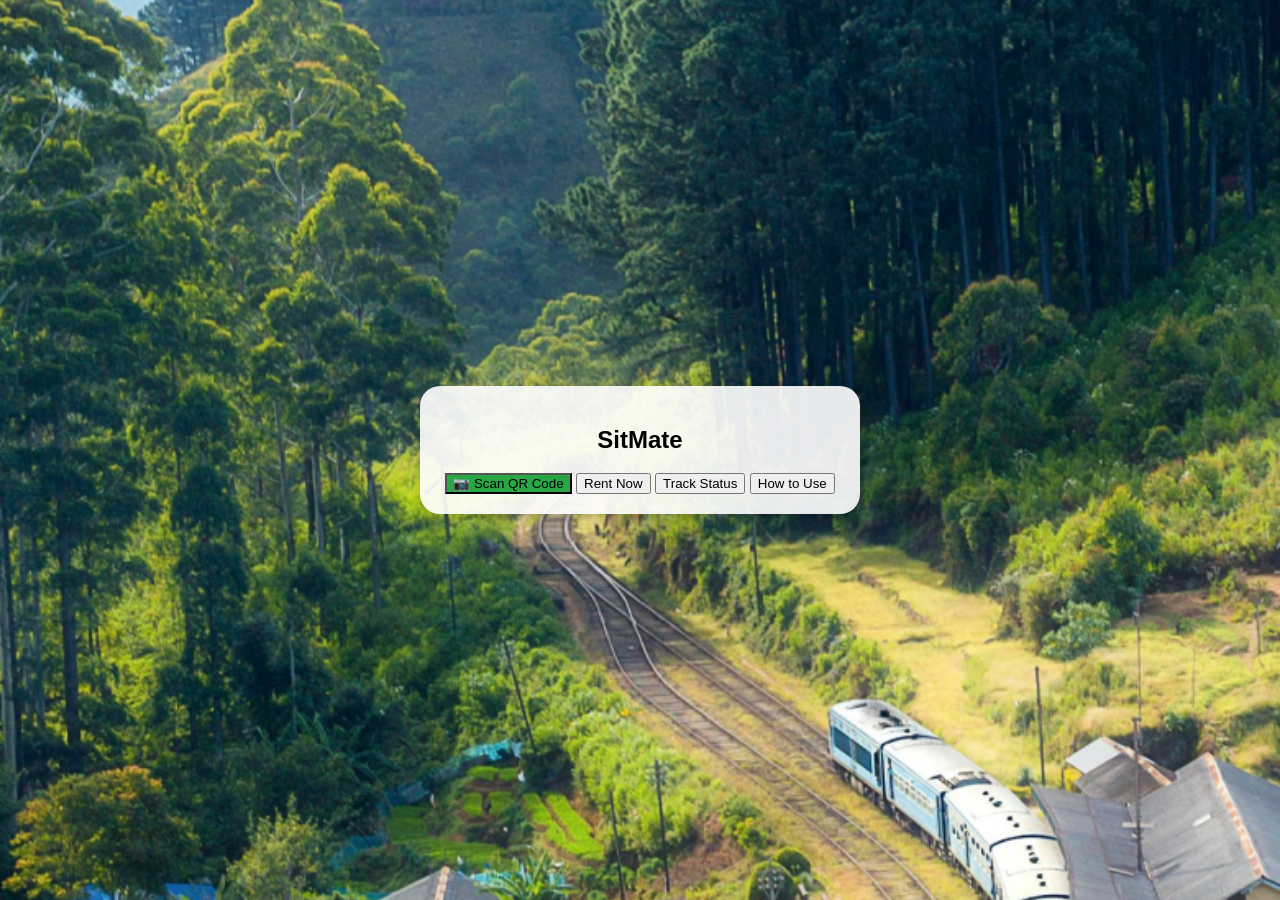
==== index.html @ 5f01cecb "First commit: SitMate web mockup" ====
<!DOCTYPE html>
<html lang="th">
<head>
    <meta charset="UTF-8">
    <meta name="viewport" content="width=device-width, initial-scale=1.0">
    <title>SitMate Home</title>
    <link rel="stylesheet" href="style.css">
</head>
<body>
    <div class="card">
        <h2>SitMate</h2>
        <button onclick="location.href='scanner.html'" style="background-color: #28a745;">📷 Scan QR Code</button>
        <button onclick="location.href='rent.html'">Rent Now</button>
        <button onclick="location.href='track.html'">Track Status</button>
        <button onclick="location.href='how-to.html'">How to Use</button>
    </div>
</body>
</html>
---- style.css ----
body {
    /* ตั้งค่าให้รูปภาพเป็นพื้นหลัง */
    background-image: url('background01.png');
    
    /* ปรับให้รูปภาพคลุมเต็มหน้าจอ */
    background-size: cover;
    background-position: center;
    background-repeat: no-repeat;
    
    /* เพิ่มความมืดเล็กน้อยเพื่อให้ตัวหนังสืออ่านง่ายขึ้น (ถ้าจำเป็น) */
    background-attachment: fixed;
    
    /* ตั้งค่าฟอนต์และจัดวาง */
    font-family: 'Arial', sans-serif;
    display: flex;
    justify-content: center;
    align-items: center;
    min-height: 100vh;
    margin: 0;
}

/* เพิ่มส่วนนี้เพื่อให้ Card มีความโปร่งใส จะได้เห็นรูปพื้นหลังด้านหลัง */
.card {
    background: rgba(255, 255, 255, 0.9); /* สีขาวแบบโปร่งใส 90% */
    width: 90%;
    max-width: 400px;
    padding: 20px;
    border-radius: 20px;
    box-shadow: 0 4px 10px rgba(0,0,0,0.2);
    text-align: center;
}
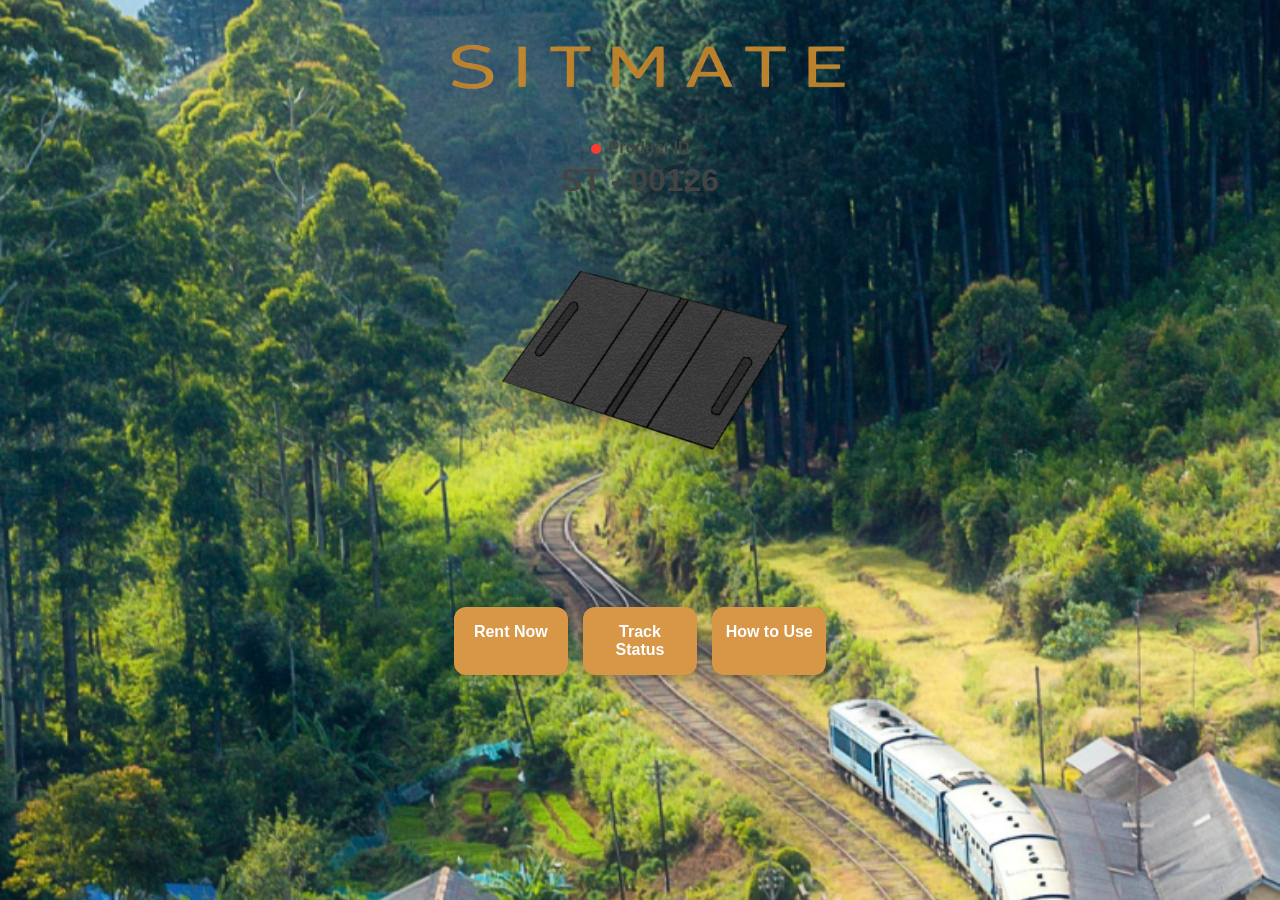
==== commit cad4dcba: "Update index page with logo, product ID and 3 buttons style from example" ====
--- a/index.html
+++ b/index.html
@@ -2,17 +2,30 @@
 <html lang="th">
 <head>
     <meta charset="UTF-8">
-    <meta name="viewport" content="width=device-width, initial-scale=1.0">
+    <meta name="viewport" content="width=device-width, initial-scale=1.0, viewport-fit=cover">
     <title>SitMate Home</title>
     <link rel="stylesheet" href="style.css">
 </head>
 <body>
-    <div class="card">
-        <h2>SitMate</h2>
-        <button onclick="location.href='scanner.html'" style="background-color: #28a745;">📷 Scan QR Code</button>
-        <button onclick="location.href='rent.html'">Rent Now</button>
-        <button onclick="location.href='track.html'">Track Status</button>
-        <button onclick="location.href='how-to.html'">How to Use</button>
+    <div class="iphone-container">
+        <div class="logo-section">
+            <img src="logo.png" alt="SITMATE LOGO">
+        </div>
+
+        <div class="product-id-section">
+            <p><span class="red-dot"></span>Product ID</p>
+            <h1>ST - 00126</h1>
+        </div>
+
+        <div class="product-pic-section">
+            <img src="index_pic_01.png" alt="ที่รองนั่ง SITMATE">
+        </div>
+
+        <div class="button-section">
+            <a href="rent.html" class="btn-orange">Rent Now</a>
+            <a href="track.html" class="btn-orange">Track Status</a>
+            <a href="how-to.html" class="btn-orange">How to Use</a>
+        </div>
     </div>
 </body>
 </html>
--- a/style.css
+++ b/style.css
@@ -1,31 +1,122 @@
+/* style.css */
+/* 1. รีเซ็ตและตั้งค่าพื้นฐาน */
+body, html {
+    margin: 0;
+    padding: 0;
+    width: 100%;
+    height: 100%;
+    font-family: -apple-system, BlinkMacSystemFont, "Segoe UI", Roboto, Helvetica, Arial, sans-serif;
+    overflow: hidden; /* ป้องกันหน้าจอเลื่อนไปมา */
+}
+
+/* 2. ตั้งค่าภาพพื้นหลังหลัก (วิวรถไฟ) */
 body {
-    /* ตั้งค่าให้รูปภาพเป็นพื้นหลัง */
+    /* ** ให้ใช้ภาพพื้นหลังตามภาพตัวอย่างของคุณ (background01.png) ** */
     background-image: url('background01.png');
-    
-    /* ปรับให้รูปภาพคลุมเต็มหน้าจอ */
     background-size: cover;
     background-position: center;
     background-repeat: no-repeat;
-    
-    /* เพิ่มความมืดเล็กน้อยเพื่อให้ตัวหนังสืออ่านง่ายขึ้น (ถ้าจำเป็น) */
-    background-attachment: fixed;
-    
-    /* ตั้งค่าฟอนต์และจัดวาง */
-    font-family: 'Arial', sans-serif;
     display: flex;
     justify-content: center;
-    align-items: center;
-    min-height: 100vh;
-    margin: 0;
+    align-items: center; /* จัดให้อยู่กลางจอ */
 }
 
-/* เพิ่มส่วนนี้เพื่อให้ Card มีความโปร่งใส จะได้เห็นรูปพื้นหลังด้านหลัง */
-.card {
-    background: rgba(255, 255, 255, 0.9); /* สีขาวแบบโปร่งใส 90% */
+/* 3. คอนเทนเนอร์หลักสำหรับ iPhone 11 */
+.iphone-container {
+    width: 100%;
+    max-width: 414px; /* ความกว้างสูงสุดของ iPhone 11 */
+    height: 100vh;
+    display: flex;
+    flex-direction: column;
+    justify-content: flex-start; /* จัดวางคอนเทนต์จากบนลงล่าง */
+    align-items: center;
+    position: relative;
+    box-sizing: border-box;
+    /* เพิ่ม Safe Area สำหรับ iPhone 11 (ด้านบน) */
+    padding-top: env(safe-area-inset-top);
+}
+
+/* 4. ส่วนโลโก้ (ด้านบน) */
+.logo-section {
+    width: 100%;
+    text-align: center;
+    padding: 30px 0;
+}
+.logo-section img {
+    height: 60px; /* ** คุณสามารถปรับความสูงของ logo.png ได้ตามต้องการ ** */
+    width: auto;
+}
+
+/* 5. ส่วน Product ID (ใต้โลโก้) */
+.product-id-section {
+    width: 100%;
+    text-align: center;
+    padding: 10px 0;
+    color: #444; /* สีเทาเข้ม */
+}
+.product-id-section p {
+    margin: 5px 0;
+    font-size: 16px;
+    font-weight: bold;
+}
+.product-id-section h1 {
+    margin: 0;
+    font-size: 32px;
+    font-weight: bold;
+    color: #444; /* สีเทาเข้ม */
+}
+/* จุดแดงหน้าคำว่า Product ID */
+.red-dot {
+    display: inline-block;
+    width: 10px;
+    height: 10px;
+    background-color: #ff3b30; /* สีแดง Apple */
+    border-radius: 50%;
+    margin-right: 8px;
+    vertical-align: middle;
+}
+
+/* 6. ส่วนรูปสินค้า (กลางจอ) */
+.product-pic-section {
     width: 90%;
-    max-width: 400px;
-    padding: 20px;
-    border-radius: 20px;
-    box-shadow: 0 4px 10px rgba(0,0,0,0.2);
     text-align: center;
+    padding: 40px 0;
+}
+.product-pic-section img {
+    width: 100%; /* ให้ภาพสินค้ากว้างเต็มคอนเทนเนอร์ย่อย */
+    max-width: 320px; /* ** คุณสามารถปรับขนาดสูงสุดของ index_pic_01.png ได้ตามต้องการ ** */
+    height: auto;
+    /* เพิ่มเงาเล็กน้อยเพื่อให้สินค้าดูมีมิติ */
+    filter: drop-shadow(0px 8px 15px rgba(0,0,0,0.3));
+}
+
+/* 7. ส่วน 3 ปุ่ม (ด้านล่าง) */
+.button-section {
+    position: absolute;
+    bottom: calc(25% + env(safe-area-inset-bottom)); /* ** อยู่เหนือภูมิประเทศ 25% ของจอ และหลบ Safe Area ด้านล่าง ** */
+    width: 90%;
+    display: flex;
+    justify-content: space-between; /* จัดให้ปุ่มห่างกันอย่างสวยงาม */
+    gap: 15px; /* ระยะห่างระหว่างปุ่ม */
+}
+
+/* 8. ตกแต่งปุ่มให้เหมือนภาพตัวอย่าง */
+.btn-orange {
+    flex: 1; /* ให้ปุ่มขยายกว้างเท่าๆ กัน */
+    padding: 16px 10px;
+    font-size: 16px;
+    font-weight: bold;
+    border: none;
+    border-radius: 12px;
+    background-color: #d89647; /* สีส้มทองตามภาพตัวอย่าง */
+    color: white;
+    cursor: pointer;
+    box-shadow: 0 4px 6px rgba(0,0,0,0.2);
+    transition: transform 0.1s;
+    text-align: center;
+    text-decoration: none; /* สำหรับลิงก์ text */
+}
+
+.btn-orange:active {
+    transform: scale(0.98);
 }
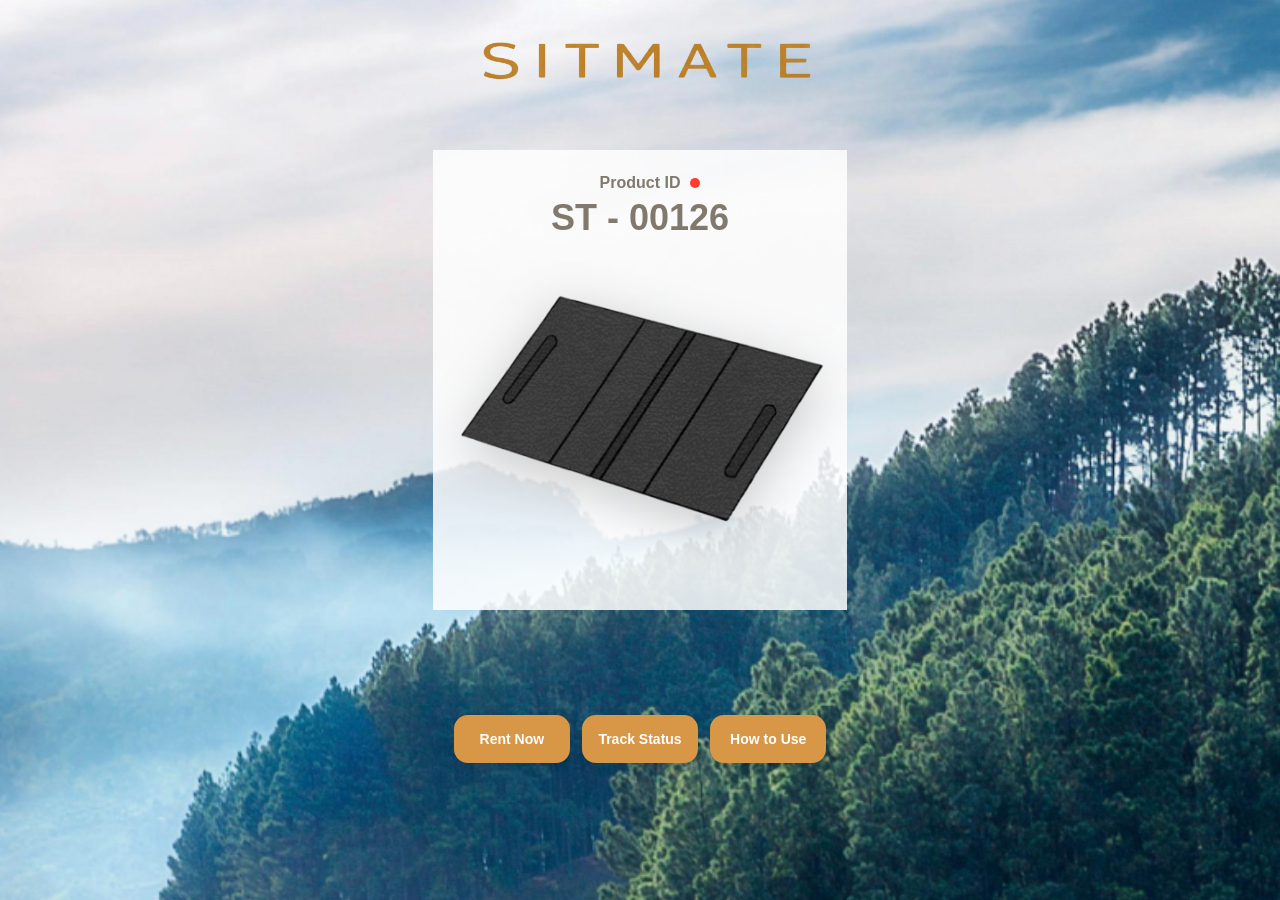
==== commit 9923a88c: "Shift product image 3px to the left" ====
--- a/index.html
+++ b/index.html
@@ -8,8 +8,10 @@
 </head>
 <body>
     <div class="iphone-container">
+        <div class="glass-panel"></div>
+
         <div class="logo-section">
-            <img src="logo.png" alt="SITMATE LOGO">
+            <img src="logo.png" alt="SITMATE">
         </div>
 
         <div class="product-id-section">
@@ -18,7 +20,7 @@
         </div>
 
         <div class="product-pic-section">
-            <img src="index_pic_01.png" alt="ที่รองนั่ง SITMATE">
+            <img src="index_pic_01.png" alt="SitMate Product">
         </div>
 
         <div class="button-section">
--- a/style.css
+++ b/style.css
@@ -1,122 +1,172 @@
-/* style.css */
-/* 1. รีเซ็ตและตั้งค่าพื้นฐาน */
+/* =========================================================
+   1. โครงสร้างและรีเซ็ตพื้นฐาน (Reset & Basic)
+   ========================================================= */
 body, html {
     margin: 0;
     padding: 0;
     width: 100%;
     height: 100%;
     font-family: -apple-system, BlinkMacSystemFont, "Segoe UI", Roboto, Helvetica, Arial, sans-serif;
-    overflow: hidden; /* ป้องกันหน้าจอเลื่อนไปมา */
+    overflow: hidden;
 }
 
-/* 2. ตั้งค่าภาพพื้นหลังหลัก (วิวรถไฟ) */
 body {
-    /* ** ให้ใช้ภาพพื้นหลังตามภาพตัวอย่างของคุณ (background01.png) ** */
     background-image: url('background01.png');
     background-size: cover;
-    background-position: center;
+    background-position: center 0px; 
     background-repeat: no-repeat;
     display: flex;
     justify-content: center;
-    align-items: center; /* จัดให้อยู่กลางจอ */
+    align-items: center;
 }
 
-/* 3. คอนเทนเนอร์หลักสำหรับ iPhone 11 */
+/* =========================================================
+   2. คอนเทนเนอร์หลักสำหรับ iPhone 11
+   ========================================================= */
 .iphone-container {
     width: 100%;
-    max-width: 414px; /* ความกว้างสูงสุดของ iPhone 11 */
+    max-width: 414px;
     height: 100vh;
     display: flex;
     flex-direction: column;
-    justify-content: flex-start; /* จัดวางคอนเทนต์จากบนลงล่าง */
+    justify-content: flex-start;
     align-items: center;
     position: relative;
     box-sizing: border-box;
-    /* เพิ่ม Safe Area สำหรับ iPhone 11 (ด้านบน) */
     padding-top: env(safe-area-inset-top);
 }
 
-/* 4. ส่วนโลโก้ (ด้านบน) */
+/* =========================================================
+   3. แผ่นพื้นหลังสีขาวทึบแสง (Solid Panel) - เลื่อนลง 50px
+   ========================================================= */
+.glass-panel {
+    position: absolute;
+    top: 150px; /* เดิม 100px + เลื่อนลง 50px */
+    left: 0;
+    width: 100%;
+    height: 460px; 
+    background: rgba(255, 255, 255, 0.85); 
+    backdrop-filter: none;
+    -webkit-backdrop-filter: none;
+    border-bottom-left-radius: 0;
+    border-bottom-right-radius: 0;
+    z-index: 0;
+    pointer-events: none;
+}
+
+/* =========================================================
+   4. จัดการเลเยอร์เนื้อหา (Content Layers)
+   ========================================================= */
+.logo-section, .product-id-section, .product-pic-section, .button-section {
+    position: relative;
+    z-index: 1;
+}
+
+/* =========================================================
+   5. ส่วนโลโก้ (Logo - คงที่)
+   ========================================================= */
 .logo-section {
     width: 100%;
     text-align: center;
-    padding: 30px 0;
+    padding: 30px 0 10px 0;
 }
 .logo-section img {
-    height: 60px; /* ** คุณสามารถปรับความสูงของ logo.png ได้ตามต้องการ ** */
+    height: 50px;
     width: auto;
 }
 
-/* 5. ส่วน Product ID (ใต้โลโก้) */
+/* =========================================================
+   6. ส่วนแสดงรหัสสินค้า (Product ID - เลื่อนลง 50px)
+   ========================================================= */
 .product-id-section {
     width: 100%;
     text-align: center;
-    padding: 10px 0;
-    color: #444; /* สีเทาเข้ม */
+    padding: 75px 0 5px 0; /* เดิม 25px + เลื่อนลง 50px */
+    color: #81796D; 
 }
 .product-id-section p {
     margin: 5px 0;
     font-size: 16px;
     font-weight: bold;
+    color: #81796D;
+    position: relative;
+    display: inline-block;
 }
 .product-id-section h1 {
     margin: 0;
-    font-size: 32px;
+    font-size: 36px;
     font-weight: bold;
-    color: #444; /* สีเทาเข้ม */
+    color: #81796D;
 }
-/* จุดแดงหน้าคำว่า Product ID */
+
+/* ย้ายจุดแดงไปข้างหลัง Product ID */
 .red-dot {
-    display: inline-block;
+    position: absolute;
+    right: -20px; /* ปรับตำแหน่งจุดแดงให้ไปอยู่หลังข้อความ */
+    top: 50%;
+    transform: translateY(-50%);
     width: 10px;
     height: 10px;
-    background-color: #ff3b30; /* สีแดง Apple */
+    background-color: #ff3b30;
     border-radius: 50%;
-    margin-right: 8px;
-    vertical-align: middle;
 }
 
-/* 6. ส่วนรูปสินค้า (กลางจอ) */
+/* =========================================================
+   7. ส่วนรูปสินค้า (Product Image - เลื่อนลง 50px และขยับซ้าย 3px)
+   ========================================================= */
 .product-pic-section {
-    width: 90%;
+    width: 100%;
     text-align: center;
-    padding: 40px 0;
-}
-.product-pic-section img {
-    width: 100%; /* ให้ภาพสินค้ากว้างเต็มคอนเทนเนอร์ย่อย */
-    max-width: 320px; /* ** คุณสามารถปรับขนาดสูงสุดของ index_pic_01.png ได้ตามต้องการ ** */
-    height: auto;
-    /* เพิ่มเงาเล็กน้อยเพื่อให้สินค้าดูมีมิติ */
-    filter: drop-shadow(0px 8px 15px rgba(0,0,0,0.3));
+    padding: 40px 0 10px 0; /* คงเดิมจากที่ปรับไว้ */
 }
 
-/* 7. ส่วน 3 ปุ่ม (ด้านล่าง) */
+.product-pic-section img {
+    width: 100%;
+    max-width: 310px; 
+    height: auto;
+    filter: drop-shadow(0px 10px 20px rgba(0,0,0,0.2));
+    
+    /* ขยายรูป */
+    transform: scale(1.3); 
+    margin-top: 15px; 
+    margin-bottom: 15px;
+
+    /* เพิ่มส่วนนี้เพื่อขยับรูปไปทางซ้าย 3px */
+    position: relative;
+    left: -5px;
+}
+
+/* =========================================================
+   8. ส่วนปุ่มกด 3 ปุ่ม (Buttons - เลื่อนลง 50px)
+   ========================================================= */
 .button-section {
     position: absolute;
-    bottom: calc(25% + env(safe-area-inset-bottom)); /* ** อยู่เหนือภูมิประเทศ 25% ของจอ และหลบ Safe Area ด้านล่าง ** */
+    bottom: calc(23% - 70px); /* เลื่อนจากเดิมลงไปอีก 50px */
     width: 90%;
     display: flex;
-    justify-content: space-between; /* จัดให้ปุ่มห่างกันอย่างสวยงาม */
-    gap: 15px; /* ระยะห่างระหว่างปุ่ม */
+    justify-content: space-between;
+    gap: 12px;
 }
 
-/* 8. ตกแต่งปุ่มให้เหมือนภาพตัวอย่าง */
 .btn-orange {
-    flex: 1; /* ให้ปุ่มขยายกว้างเท่าๆ กัน */
-    padding: 16px 10px;
-    font-size: 16px;
+    flex: 1;
+    padding: 16px 5px;
+    font-size: 14px;
     font-weight: bold;
     border: none;
-    border-radius: 12px;
-    background-color: #d89647; /* สีส้มทองตามภาพตัวอย่าง */
+    border-radius: 14px;
+    background-color: #d89647;
     color: white;
     cursor: pointer;
-    box-shadow: 0 4px 6px rgba(0,0,0,0.2);
-    transition: transform 0.1s;
+    box-shadow: 0 4px 10px rgba(0,0,0,0.15);
     text-align: center;
-    text-decoration: none; /* สำหรับลิงก์ text */
+    text-decoration: none;
+    display: flex;
+    align-items: center;
+    justify-content: center;
+    transition: transform 0.1s ease;
 }
 
 .btn-orange:active {
-    transform: scale(0.98);
+    transform: scale(0.95);
 }
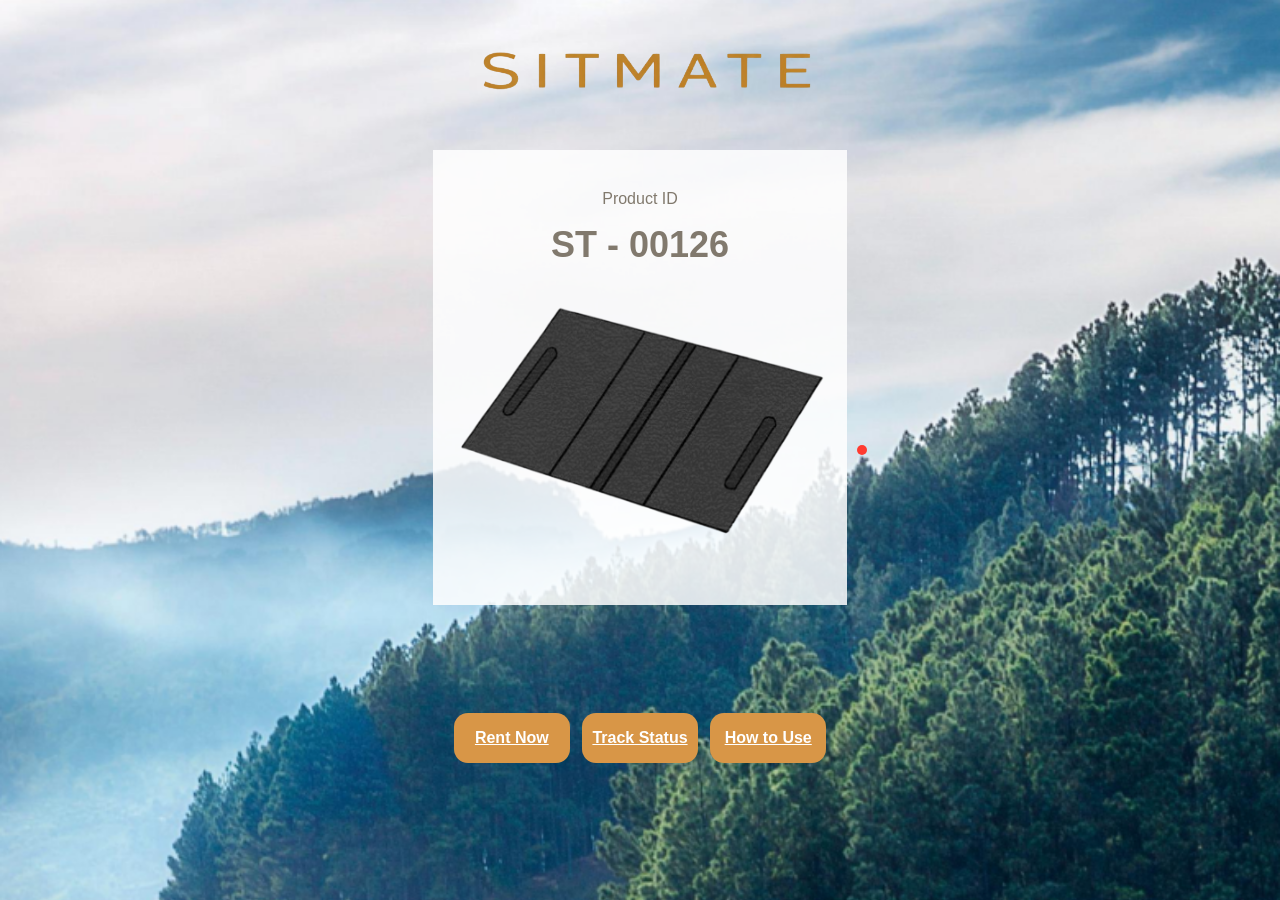
==== commit 47252715: "how to" ====
--- a/index.html
+++ b/index.html
@@ -8,7 +8,7 @@
 </head>
 <body>
     <div class="iphone-container">
-        <div class="glass-panel"></div>
+        <div class="glass-panel-index"></div>
 
         <div class="logo-section">
             <img src="logo.png" alt="SITMATE">
--- a/style.css
+++ b/style.css
@@ -1,172 +1,78 @@
 /* =========================================================
-   1. โครงสร้างและรีเซ็ตพื้นฐาน (Reset & Basic)
+   1. โครงสร้างพื้นฐาน (Reset & Container)
    ========================================================= */
-body, html {
-    margin: 0;
-    padding: 0;
-    width: 100%;
-    height: 100%;
-    font-family: -apple-system, BlinkMacSystemFont, "Segoe UI", Roboto, Helvetica, Arial, sans-serif;
-    overflow: hidden;
-}
+body, html { margin: 0; padding: 0; width: 100%; height: 100%; font-family: -apple-system, BlinkMacSystemFont, "Segoe UI", Roboto, sans-serif; overflow: hidden; }
+body { background: url('background01.png') center 0/cover no-repeat; display: flex; justify-content: center; align-items: center; }
+.iphone-container { width: 100%; max-width: 414px; height: 100vh; display: flex; flex-direction: column; align-items: center; position: relative; box-sizing: border-box; }
 
-body {
-    background-image: url('background01.png');
-    background-size: cover;
-    background-position: center 0px; 
-    background-repeat: no-repeat;
-    display: flex;
-    justify-content: center;
-    align-items: center;
-}
+/* เฉพาะหน้า How To ให้เลื่อน Scroll ได้ */
+.how-to-page { overflow-y: auto; background-color: #f9f9f9; color: #C28329; display: block; }
+.how-to-page .iphone-container { width: 100%; height: auto; max-width: none; align-items: stretch; }
 
 /* =========================================================
-   2. คอนเทนเนอร์หลักสำหรับ iPhone 11
+   2. เลเยอร์พื้นหลัง (Glass Panels)
    ========================================================= */
-.iphone-container {
-    width: 100%;
-    max-width: 414px;
-    height: 100vh;
-    display: flex;
-    flex-direction: column;
-    justify-content: flex-start;
-    align-items: center;
-    position: relative;
-    box-sizing: border-box;
-    padding-top: env(safe-area-inset-top);
-}
+.glass-panel-index, .glass-panel-track { position: absolute; top: 150px; left: 0; width: 100%; height: 455px; background: rgba(255, 255, 255, 0.85); z-index: 0; }
+.glass-panel-track { height: calc(100vh - 150px); pointer-events: none; }
 
 /* =========================================================
-   3. แผ่นพื้นหลังสีขาวทึบแสง (Solid Panel) - เลื่อนลง 50px
+   3. ส่วนโลโก้และข้อมูลสินค้า
    ========================================================= */
-.glass-panel {
-    position: absolute;
-    top: 150px; /* เดิม 100px + เลื่อนลง 50px */
-    left: 0;
-    width: 100%;
-    height: 460px; 
-    background: rgba(255, 255, 255, 0.85); 
-    backdrop-filter: none;
-    -webkit-backdrop-filter: none;
-    border-bottom-left-radius: 0;
-    border-bottom-right-radius: 0;
-    z-index: 0;
-    pointer-events: none;
-}
+.logo-section { width: 100%; text-align: center; padding: 40px 0 10px; z-index: 1; }
+.logo-section img { height: 50px; }
+.product-id-section { width: 100%; text-align: center; padding: 70px 0 5px; color: #81796D; z-index: 1; }
+.product-id-section h1 { margin: 0; font-size: 36px; font-weight: bold; }
+.red-dot { position: absolute; right: -20px; top: 50%; width: 10px; height: 10px; background: #ff3b30; border-radius: 50%; transform: translateY(-50%); }
+
+.product-pic-section { width: 100%; text-align: center; padding: 40px 0 10px; z-index: 1; }
+.product-pic-section img { width: 100%; max-width: 310px; transform: scale(1.3); position: relative; left: -5px; margin-bottom: 15px; }
 
 /* =========================================================
-   4. จัดการเลเยอร์เนื้อหา (Content Layers)
+   4. Timeline Layout
    ========================================================= */
-.logo-section, .product-id-section, .product-pic-section, .button-section {
-    position: relative;
-    z-index: 1;
-}
+.timeline { position: relative; width: 100%; margin-top: 10px; }
+.timeline::before { content: ''; position: absolute; left: calc(50% - 20px); top: 0; bottom: 0; width: 3px; background: #d89647; z-index: 0; }
+
+.step { display: flex; align-items: center; width: 100%; margin-bottom: 20px; position: relative; }
+.step::after { content: ''; position: absolute; left: calc(50% - 18px); width: 12px; height: 12px; background: white; border: 3px solid #d89647; border-radius: 50%; transform: translateX(-50%); z-index: 1; }
+.step.completed::after { background: #d89647 !important; border-color: #d89647 !important; }
+
+.time, .label { width: 50%; font-size: 16px; white-space: nowrap; }
+.time { text-align: right; padding-right: 40px; }
+.label { text-align: left; padding-left: 3px; color: #81796D; }
+.step:nth-child(n+4) .label { color: #938f8f !important; }
 
 /* =========================================================
-   5. ส่วนโลโก้ (Logo - คงที่)
+   5. ปุ่มกดและสไตล์เสริม
    ========================================================= */
-.logo-section {
-    width: 100%;
-    text-align: center;
-    padding: 30px 0 10px 0;
-}
-.logo-section img {
-    height: 50px;
-    width: auto;
-}
+.button-section { position: absolute; bottom: calc(23% - 70px); width: 90%; display: flex; gap: 12px; z-index: 1; }
+.btn-orange, .btn-orange-compact { font-weight: bold; border: none; border-radius: 14px; background: #d89647; color: white; cursor: pointer; display: flex; justify-content: center; align-items: center; }
+.btn-orange { flex: 1; padding: 16px 5px; }
+.button-wrapper { width: 100%; display: flex; justify-content: center; margin-top: 30px; margin-bottom: 40px; z-index: 1; position: relative; }
+.btn-orange-compact { padding: 12px 24px; border-radius: 20px; box-shadow: 0 4px 6px rgba(0,0,0,0.1); }
+
+.green-dot { display: inline-block; width: 10px; height: 10px; background: #28a745; border-radius: 50%; margin-left: 8px; }
+.orange-text { color: #d89647 !important; }
+.active-text { font-weight: bold !important; }
+.date-orange { font-weight: bold; color: #d89647; margin-bottom: 20px; text-align: center; padding-top: 5px; font-size: 16px; }
 
 /* =========================================================
-   6. ส่วนแสดงรหัสสินค้า (Product ID - เลื่อนลง 50px)
+   6. How to Use Page Specific
    ========================================================= */
-.product-id-section {
-    width: 100%;
-    text-align: center;
-    padding: 75px 0 5px 0; /* เดิม 25px + เลื่อนลง 50px */
-    color: #81796D; 
-}
-.product-id-section p {
-    margin: 5px 0;
-    font-size: 16px;
-    font-weight: bold;
-    color: #81796D;
-    position: relative;
-    display: inline-block;
-}
-.product-id-section h1 {
-    margin: 0;
-    font-size: 36px;
-    font-weight: bold;
-    color: #81796D;
-}
+.top-section { background: white; padding: 20px; border-bottom: 2px solid #C28329; }
+.navbar { display: flex; justify-content: space-between; align-items: center; }
+.logo-small { height: 30px; }
+.nav-links a { color: #C28329; margin-left: 10px; text-decoration: none; font-size: 0.9rem; }
+.main-header { text-align: center; margin-top: 20px; }
+.logo-large { height: 50px; }
+.main-header h1 { color: #C28329; margin-top: 10px; }
 
-/* ย้ายจุดแดงไปข้างหลัง Product ID */
-.red-dot {
-    position: absolute;
-    right: -20px; /* ปรับตำแหน่งจุดแดงให้ไปอยู่หลังข้อความ */
-    top: 50%;
-    transform: translateY(-50%);
-    width: 10px;
-    height: 10px;
-    background-color: #ff3b30;
-    border-radius: 50%;
-}
+.steps-container { padding: 20px; display: flex; flex-direction: column; gap: 40px; }
+.step-card { display: flex; align-items: center; gap: 20px; width: 100%; }
+.step-card.left { justify-content: flex-start; }
+.step-card.right { justify-content: flex-end; }
 
-/* =========================================================
-   7. ส่วนรูปสินค้า (Product Image - เลื่อนลง 50px และขยับซ้าย 3px)
-   ========================================================= */
-.product-pic-section {
-    width: 100%;
-    text-align: center;
-    padding: 40px 0 10px 0; /* คงเดิมจากที่ปรับไว้ */
-}
-
-.product-pic-section img {
-    width: 100%;
-    max-width: 310px; 
-    height: auto;
-    filter: drop-shadow(0px 10px 20px rgba(0,0,0,0.2));
-    
-    /* ขยายรูป */
-    transform: scale(1.3); 
-    margin-top: 15px; 
-    margin-bottom: 15px;
-
-    /* เพิ่มส่วนนี้เพื่อขยับรูปไปทางซ้าย 3px */
-    position: relative;
-    left: -5px;
-}
-
-/* =========================================================
-   8. ส่วนปุ่มกด 3 ปุ่ม (Buttons - เลื่อนลง 50px)
-   ========================================================= */
-.button-section {
-    position: absolute;
-    bottom: calc(23% - 70px); /* เลื่อนจากเดิมลงไปอีก 50px */
-    width: 90%;
-    display: flex;
-    justify-content: space-between;
-    gap: 12px;
-}
-
-.btn-orange {
-    flex: 1;
-    padding: 16px 5px;
-    font-size: 14px;
-    font-weight: bold;
-    border: none;
-    border-radius: 14px;
-    background-color: #d89647;
-    color: white;
-    cursor: pointer;
-    box-shadow: 0 4px 10px rgba(0,0,0,0.15);
-    text-align: center;
-    text-decoration: none;
-    display: flex;
-    align-items: center;
-    justify-content: center;
-    transition: transform 0.1s ease;
-}
-
-.btn-orange:active {
-    transform: scale(0.95);
-}+.step-content { display: flex; flex-direction: column; align-items: center; width: 55%; background: white; padding: 10px; border-radius: 10px; box-shadow: 0 4px 6px rgba(0,0,0,0.1); }
+.step-card img { width: 100%; border-radius: 10px; }
+.step-label { font-weight: bold; margin-top: 10px; text-align: center; color: #C28329; }
+.step-number { font-size: 4rem; font-weight: bold; color: white; text-shadow: 2px 2px 4px rgba(0,0,0,0.3); }
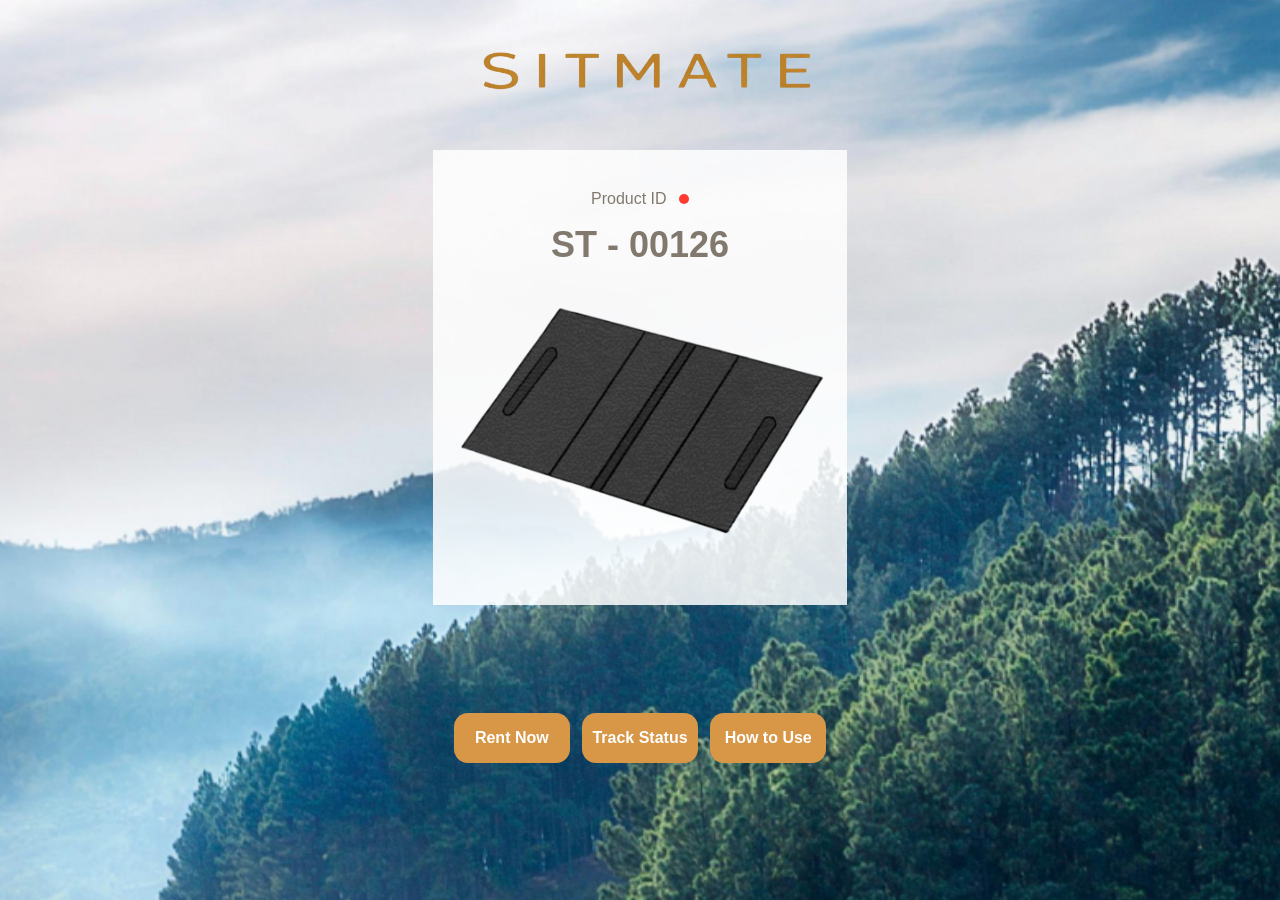
==== commit 4c4c90bf: "rezie how to" ====
--- a/index.html
+++ b/index.html
@@ -15,7 +15,7 @@
         </div>
 
         <div class="product-id-section">
-            <p><span class="red-dot"></span>Product ID</p>
+            <p>Product ID <span class="red-dot"></span></p>
             <h1>ST - 00126</h1>
         </div>
 
--- a/style.css
+++ b/style.css
@@ -4,10 +4,6 @@
 body, html { margin: 0; padding: 0; width: 100%; height: 100%; font-family: -apple-system, BlinkMacSystemFont, "Segoe UI", Roboto, sans-serif; overflow: hidden; }
 body { background: url('background01.png') center 0/cover no-repeat; display: flex; justify-content: center; align-items: center; }
 .iphone-container { width: 100%; max-width: 414px; height: 100vh; display: flex; flex-direction: column; align-items: center; position: relative; box-sizing: border-box; }
-
-/* เฉพาะหน้า How To ให้เลื่อน Scroll ได้ */
-.how-to-page { overflow-y: auto; background-color: #f9f9f9; color: #C28329; display: block; }
-.how-to-page .iphone-container { width: 100%; height: auto; max-width: none; align-items: stretch; }
 
 /* =========================================================
    2. เลเยอร์พื้นหลัง (Glass Panels)
@@ -22,7 +18,20 @@
 .logo-section img { height: 50px; }
 .product-id-section { width: 100%; text-align: center; padding: 70px 0 5px; color: #81796D; z-index: 1; }
 .product-id-section h1 { margin: 0; font-size: 36px; font-weight: bold; }
-.red-dot { position: absolute; right: -20px; top: 50%; width: 10px; height: 10px; background: #ff3b30; border-radius: 50%; transform: translateY(-50%); }
+
+/* ---- แก้ไขจุดสีแดงตรงนี้ ---- */
+.red-dot { 
+    display: inline-block; 
+    width: 10px; 
+    height: 10px; 
+    background: #ff3b30; 
+    border-radius: 50%; 
+    margin-left: 8px; /* ระยะห่างจากตัวอักษรด้านซ้าย */
+    vertical-align: middle; /* จัดให้อยู่กึ่งกลางบรรทัด */
+    position: relative;
+    top: -1px; /* ขยับขึ้นนิดนึงให้พอดีกับความสูงของฟอนต์ */
+}
+/* ------------------------ */
 
 .product-pic-section { width: 100%; text-align: center; padding: 40px 0 10px; z-index: 1; }
 .product-pic-section img { width: 100%; max-width: 310px; transform: scale(1.3); position: relative; left: -5px; margin-bottom: 15px; }
@@ -31,25 +40,62 @@
    4. Timeline Layout
    ========================================================= */
 .timeline { position: relative; width: 100%; margin-top: 10px; }
-.timeline::before { content: ''; position: absolute; left: calc(50% - 20px); top: 0; bottom: 0; width: 3px; background: #d89647; z-index: 0; }
-
-.step { display: flex; align-items: center; width: 100%; margin-bottom: 20px; position: relative; }
-.step::after { content: ''; position: absolute; left: calc(50% - 18px); width: 12px; height: 12px; background: white; border: 3px solid #d89647; border-radius: 50%; transform: translateX(-50%); z-index: 1; }
+
+.timeline::before { 
+    content: ''; 
+    position: absolute; 
+    left: 35%; 
+    top: 0; 
+    bottom: 0; 
+    width: 3px; 
+    background: #d89647; 
+    z-index: 0; 
+}
+
+.step { display: flex; align-items: center; width: 100%; margin-bottom: 25px; position: relative; }
+
+.step::after { 
+    content: ''; 
+    position: absolute; 
+    left: 35%; 
+    width: 14px; 
+    height: 14px; 
+    background: white; 
+    border: 3px solid #d89647; 
+    border-radius: 50%; 
+    transform: translateX(-50%); 
+    z-index: 1; 
+}
 .step.completed::after { background: #d89647 !important; border-color: #d89647 !important; }
 
-.time, .label { width: 50%; font-size: 16px; white-space: nowrap; }
-.time { text-align: right; padding-right: 40px; }
-.label { text-align: left; padding-left: 3px; color: #81796D; }
+.time { 
+    width: 35%; 
+    text-align: right; 
+    padding-right: 20px; 
+    font-size: 16px; 
+    white-space: nowrap; 
+    box-sizing: border-box;
+}
+
+.label { 
+    width: 65%; 
+    text-align: left; 
+    padding-left: 20px; 
+    color: #81796D; 
+    font-size: 16px; 
+    white-space: nowrap; 
+    box-sizing: border-box;
+}
 .step:nth-child(n+4) .label { color: #938f8f !important; }
 
 /* =========================================================
    5. ปุ่มกดและสไตล์เสริม
    ========================================================= */
 .button-section { position: absolute; bottom: calc(23% - 70px); width: 90%; display: flex; gap: 12px; z-index: 1; }
-.btn-orange, .btn-orange-compact { font-weight: bold; border: none; border-radius: 14px; background: #d89647; color: white; cursor: pointer; display: flex; justify-content: center; align-items: center; }
-.btn-orange { flex: 1; padding: 16px 5px; }
+.btn-orange, .btn-orange-compact { font-weight: bold; border: none; border-radius: 14px; background: #d89647; color: white; cursor: pointer; display: flex; justify-content: center; align-items: center; text-decoration: none; }
+.btn-orange { flex: 1; padding: 16px 5px; font-size: 16px; text-align: center; }
 .button-wrapper { width: 100%; display: flex; justify-content: center; margin-top: 30px; margin-bottom: 40px; z-index: 1; position: relative; }
-.btn-orange-compact { padding: 12px 24px; border-radius: 20px; box-shadow: 0 4px 6px rgba(0,0,0,0.1); }
+.btn-orange-compact { padding: 12px 24px; border-radius: 20px; box-shadow: 0 4px 6px rgba(0,0,0,0.1); font-size: 18px; }
 
 .green-dot { display: inline-block; width: 10px; height: 10px; background: #28a745; border-radius: 50%; margin-left: 8px; }
 .orange-text { color: #d89647 !important; }
@@ -59,20 +105,313 @@
 /* =========================================================
    6. How to Use Page Specific
    ========================================================= */
+.how-to-page { color: #C28329; }
+.how-to-page .iphone-container { 
+    height: 100vh; 
+    overflow-y: auto; 
+    overflow-x: hidden; 
+    align-items: stretch; 
+    background-color: transparent; 
+}
+.how-to-page .iphone-container::-webkit-scrollbar { display: none; }
+
 .top-section { background: white; padding: 20px; border-bottom: 2px solid #C28329; }
-.navbar { display: flex; justify-content: space-between; align-items: center; }
-.logo-small { height: 30px; }
-.nav-links a { color: #C28329; margin-left: 10px; text-decoration: none; font-size: 0.9rem; }
+
+/* ---- ปรับ Navbar (ดึงขึ้น 5px) ---- */
+.navbar { 
+    display: flex; 
+    justify-content: space-between; 
+    align-items: center; 
+    margin-top: -5px; /* ดึงเมนูขึ้น 5px */
+}
+
+.logo-small { height: 26px; } 
+
+/* ---- ปรับขนาดฟอนต์เมนูให้เล็กลง 20% และเป็นตัวบาง ---- */
+.nav-links a { 
+    color: #C28329; 
+    margin-left: 10px; 
+    text-decoration: none; 
+    font-size: 13px;       /* เล็กลง 20% */
+    font-weight: normal;   /* ใช้ตัวอักษรแบบบาง (ไม่หนา) */
+}
+
 .main-header { text-align: center; margin-top: 20px; }
-.logo-large { height: 50px; }
-.main-header h1 { color: #C28329; margin-top: 10px; }
+.logo-large { height: 40px; }
+
+.main-header h1 { 
+    color: #C28329; 
+    font-size: 28px; 
+    margin-top: 45px; 
+    margin-bottom: -15px; 
+}
 
 .steps-container { padding: 20px; display: flex; flex-direction: column; gap: 40px; }
-.step-card { display: flex; align-items: center; gap: 20px; width: 100%; }
-.step-card.left { justify-content: flex-start; }
-.step-card.right { justify-content: flex-end; }
-
-.step-content { display: flex; flex-direction: column; align-items: center; width: 55%; background: white; padding: 10px; border-radius: 10px; box-shadow: 0 4px 6px rgba(0,0,0,0.1); }
+.step-card { display: flex; align-items: center; gap: 20px; width: 100%; } 
+
+/* ---- ดันกล่องให้ชิดทะลุขอบหน้าจอ ---- */
+.step-card.left { justify-content: flex-start; margin-left: -25px; }
+.step-card.right { justify-content: flex-end; margin-right: -25px; } /* แก้ไข -25x เป็น -25px ให้ครับ */
+
+/* โครงสร้างกล่องพื้นฐาน */
+.step-content { 
+    display: flex; 
+    flex-direction: column; 
+    align-items: center; 
+    
+    /* ให้กล่องขยายตามข้อความ และกำหนดความกว้างขั้นต่ำ/สูงสุดไว้ */
+    width: fit-content; 
+    min-width: 55%; 
+    max-width: 75%; /* ป้องกันไม่ให้กล่องยาวจนไปทับตัวเลขหรือทะลุจออีกฝั่ง */
+
+    background: white; 
+    padding: 15px 10px; 
+    box-shadow: 0 4px 6px rgba(0,0,0,0.1); 
+}
+
+/* ---- ปรับมุมกล่องให้มนแค่ 2 มุม และให้ฝั่งที่ติดขอบจอเป็นมุมฉาก (0px) ---- */
+/* Step ฝั่งซ้าย (มนเฉพาะขวาบน และ ขวาล่าง) */
+.step-card.left .step-content { 
+    border-radius: 0 20px 20px 0; 
+    padding-left: 20px; 
+}
+
+/* Step ฝั่งขวา (มนเฉพาะซ้ายบน และ ซ้ายล่าง) */
+.step-card.right .step-content { 
+    border-radius: 20px 0 0 20px; 
+    padding-right: 20px; 
+}
+
 .step-card img { width: 100%; border-radius: 10px; }
-.step-label { font-weight: bold; margin-top: 10px; text-align: center; color: #C28329; }
-.step-number { font-size: 4rem; font-weight: bold; color: white; text-shadow: 2px 2px 4px rgba(0,0,0,0.3); }+
+.step-label { 
+    font-weight: bold; 
+    margin-top: 15px; 
+    text-align: center; 
+    color: #C28329; 
+    font-size: 18px; 
+    line-height: 1.3; 
+    
+    /* บังคับให้ข้อความอยู่บรรทัดเดียว ห้ามปัดตก */
+    white-space: nowrap; 
+}
+.step-number { font-size: 5rem; font-weight: bold; color: white; text-shadow: 2px 2px 4px rgba(0,0,0,0.3); }
+/* =========================================================
+   7. Track Status Page Specific
+   ========================================================= */
+.track-page .track-buttons {
+    margin-top: auto;
+    padding-bottom: 40px;
+    display: flex;
+    justify-content: center;
+    gap: 15px;
+    width: 100%;
+    z-index: 1;
+}
+
+.track-buttons .btn-orange-compact {
+    padding: 12px 15px;
+    font-size: 16px;
+    flex: 1;
+    max-width: 165px;
+}
+
+.track-buttons .btn-back {
+    background-color: white;
+    color: #d89647;
+    border: 2px solid #d89647;
+}
+
+/* =========================================================
+   8. Checkout Page Specific
+   ========================================================= */
+.checkout-page .iphone-container {
+    background: url('background01.png') center/cover no-repeat;
+    display: flex;
+    flex-direction: column;
+}
+
+.checkout-content {
+    flex: 1;
+    overflow-y: auto;
+    padding: 0 20px 30px 20px;
+    display: flex;
+    flex-direction: column;
+    gap: 20px;
+}
+.checkout-content::-webkit-scrollbar { display: none; }
+
+/* --- แถบสถานะ (Progress Bar แนวนอน) --- */
+.checkout-progress {
+    display: flex;
+    justify-content: space-between;
+    align-items: flex-end; /* จัดให้จุดอยู่ระดับเดียวกันด้านล่าง */
+    position: relative;
+    margin-top: 10px;
+    margin-bottom: 25px;
+}
+
+/* เส้นแนวนอนเชื่อมระหว่างจุด */
+.checkout-progress::before {
+    content: '';
+    position: absolute;
+    bottom: 7px; /* ให้อยู่กึ่งกลางจุดพอดี */
+    left: 16.66%; /* เริ่มที่กึ่งกลางของจุดแรก */
+    right: 16.66%; /* จบที่กึ่งกลางของจุดสุดท้าย */
+    height: 3px;
+    background-color: #C28329;
+    z-index: 0;
+}
+
+.checkout-step {
+    display: flex;
+    flex-direction: column;
+    align-items: center;
+    flex: 1;
+    z-index: 1;
+}
+
+.checkout-step-label {
+    font-size: 11px;
+    font-weight: bold;
+    color: #C28329;
+    text-align: center;
+    margin-bottom: 10px;
+    min-height: 28px; /* ล็อคความสูงเพื่อให้จุดด้านล่างตรงกันแม้จำนวนบรรทัดข้อความจะไม่เท่ากัน */
+    display: flex;
+    align-items: flex-end; /* ดันข้อความให้ชิดขอบล่างของพื้นที่ Label */
+    justify-content: center;
+}
+
+.checkout-step-dot {
+    width: 18px;
+    height: 18px;
+    background-color: white;
+    border: 2px solid #C28329;
+    border-radius: 50%;
+    box-sizing: border-box;
+}
+
+/* เปลี่ยนสีจุดสถานะปัจจุบัน */
+.checkout-step.active .checkout-step-dot {
+    background-color: #C28329;
+}
+
+/* --- กล่องพื้นหลังกระจก --- */
+.glass-box {
+    background: rgba(223, 203, 178, 0.45);
+    backdrop-filter: blur(10px);
+    -webkit-backdrop-filter: blur(10px);
+    border: 1px solid rgba(255, 255, 255, 0.3);
+    border-radius: 15px;
+    padding: 15px;
+    box-shadow: 0 8px 15px rgba(0, 0, 0, 0.1);
+}
+
+.box-title {
+    color: #C28329;
+    font-size: 18px;
+    margin: 0 0 10px 5px;
+    text-shadow: 1px 1px 2px rgba(255,255,255,0.5);
+}
+
+/* --- ส่วนสินค้า (Items) --- */
+.item-card {
+    background: white;
+    border-radius: 12px;
+    padding: 15px 10px;
+    display: flex;
+    align-items: center;
+    gap: 15px;
+    box-shadow: 0 4px 6px rgba(0,0,0,0.05);
+}
+
+.item-img {
+    width: 90px;
+    object-fit: contain;
+}
+
+.item-details {
+    flex: 1;
+}
+
+.product-id {
+    color: #C28329;
+    margin: 0 0 5px 0;
+    font-size: 16px;
+}
+
+.price-green {
+    color: #08E400; 
+    font-weight: bold;
+    font-size: 13px;
+    margin: 0;
+}
+
+.price-label {
+    color: #81796D;
+    font-size: 12px;
+    margin: 0 0 8px 0;
+}
+
+.item-action {
+    display: flex;
+    flex-direction: column;
+    align-items: center;
+    gap: 8px;
+}
+
+.add-more-text {
+    color: #C28329;
+    font-size: 12px;
+    font-weight: bold;
+}
+
+.scan-icon {
+    width: 40px;
+    height: 40px;
+    border: 2px solid #C28329;
+    border-radius: 8px;
+    display: flex;
+    justify-content: center;
+    align-items: center;
+}
+
+/* --- ส่วน Total Price และช่อง Input --- */
+.input-group {
+    display: flex;
+    flex-direction: column;
+    gap: 15px;
+}
+
+.date-input {
+    width: 100%;
+    padding: 20px 15px;
+    border-radius: 12px;
+    border: none;
+    font-size: 16px;
+    box-sizing: border-box;
+    box-shadow: inset 0 2px 4px rgba(0,0,0,0.05);
+}
+
+.to-text {
+    text-align: center;
+    color: white;
+    font-weight: bold;
+    font-size: 18px;
+    text-shadow: 1px 1px 3px rgba(0,0,0,0.5);
+}
+
+/* --- ปุ่ม Continue --- */
+.checkout-button-wrapper {
+    display: flex;
+    justify-content: center;
+    margin-top: 20px;
+    margin-bottom: 20px;
+}
+
+.continue-btn {
+    width: 200px;
+    font-size: 18px;
+    padding: 15px 0;
+}
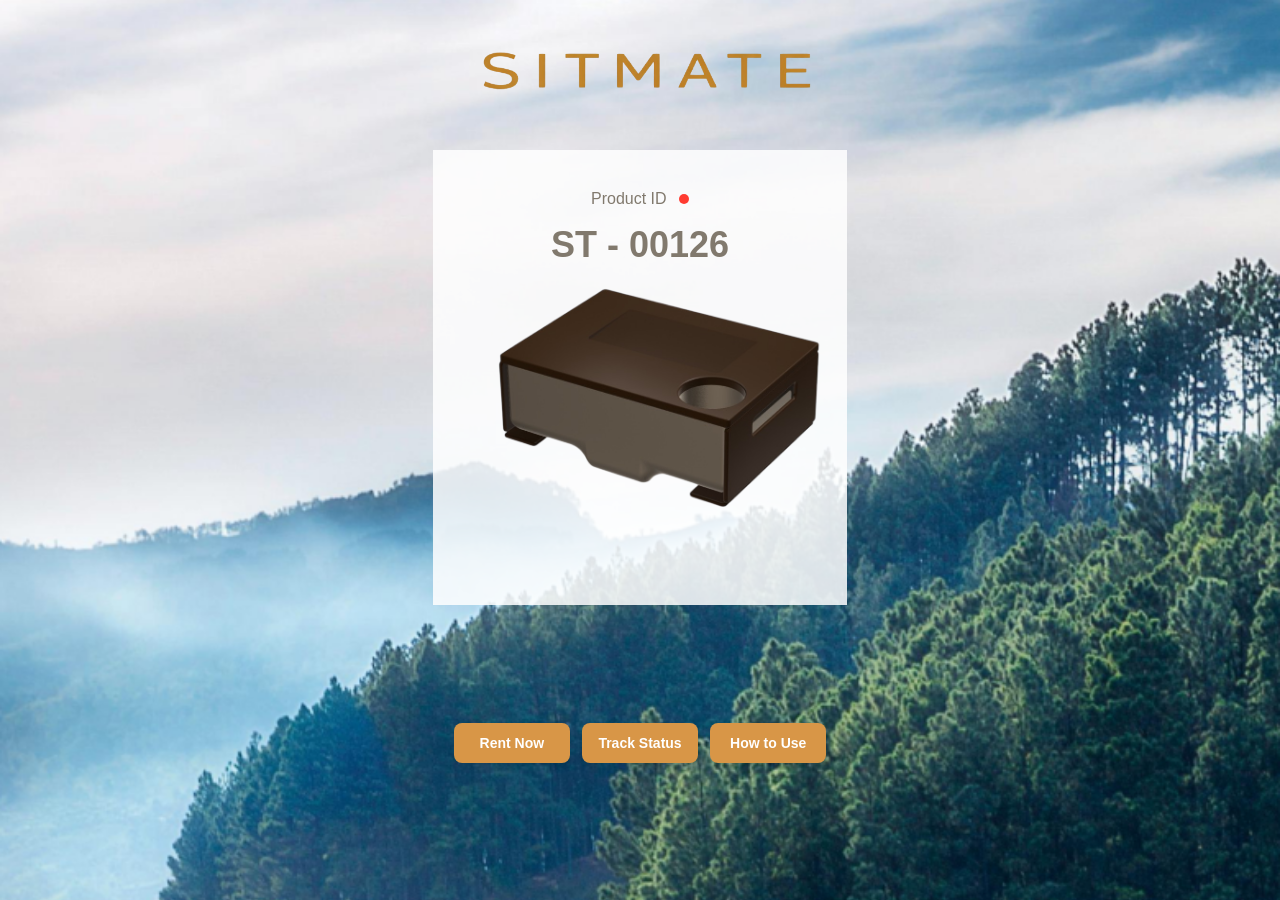
==== commit 91e11fa1: "font format and some errors" ====
--- a/index.html
+++ b/index.html
@@ -20,14 +20,14 @@
         </div>
 
         <div class="product-pic-section">
-            <img src="index_pic_01.png" alt="SitMate Product">
+            <img src="real_logo.png" alt="SitMate Product">
         </div>
 
-        <div class="button-section">
-            <a href="rent.html" class="btn-orange">Rent Now</a>
-            <a href="track.html" class="btn-orange">Track Status</a>
-            <a href="how-to.html" class="btn-orange">How to Use</a>
-        </div>
+            <div class="button-section">
+                <a href="rent.html" class="index-special-button">Rent Now</a>
+                <a href="track.html" class="index-special-button">Track Status</a>
+                <a href="how-to.html" class="index-special-button">How to Use</a>
+            </div>
     </div>
 </body>
 </html>
--- a/style.css
+++ b/style.css
@@ -1,7 +1,8 @@
 /* =========================================================
    1. โครงสร้างพื้นฐาน (Reset & Container)
    ========================================================= */
-body, html { margin: 0; padding: 0; width: 100%; height: 100%; font-family: -apple-system, BlinkMacSystemFont, "Segoe UI", Roboto, sans-serif; overflow: hidden; }
+* { font-family: 'Geist', sans-serif; }
+body, html { margin: 0; padding: 0; width: 100%; height: 100%; overflow: hidden; }
 body { background: url('background01.png') center 0/cover no-repeat; display: flex; justify-content: center; align-items: center; }
 .iphone-container { width: 100%; max-width: 414px; height: 100vh; display: flex; flex-direction: column; align-items: center; position: relative; box-sizing: border-box; }
 
@@ -18,21 +19,7 @@
 .logo-section img { height: 50px; }
 .product-id-section { width: 100%; text-align: center; padding: 70px 0 5px; color: #81796D; z-index: 1; }
 .product-id-section h1 { margin: 0; font-size: 36px; font-weight: bold; }
-
-/* ---- แก้ไขจุดสีแดงตรงนี้ ---- */
-.red-dot { 
-    display: inline-block; 
-    width: 10px; 
-    height: 10px; 
-    background: #ff3b30; 
-    border-radius: 50%; 
-    margin-left: 8px; /* ระยะห่างจากตัวอักษรด้านซ้าย */
-    vertical-align: middle; /* จัดให้อยู่กึ่งกลางบรรทัด */
-    position: relative;
-    top: -1px; /* ขยับขึ้นนิดนึงให้พอดีกับความสูงของฟอนต์ */
-}
-/* ------------------------ */
-
+.red-dot { display: inline-block; width: 10px; height: 10px; background: #ff3b30; border-radius: 50%; margin-left: 8px; vertical-align: middle; position: relative; top: -1px; }
 .product-pic-section { width: 100%; text-align: center; padding: 40px 0 10px; z-index: 1; }
 .product-pic-section img { width: 100%; max-width: 310px; transform: scale(1.3); position: relative; left: -5px; margin-bottom: 15px; }
 
@@ -40,52 +27,12 @@
    4. Timeline Layout
    ========================================================= */
 .timeline { position: relative; width: 100%; margin-top: 10px; }
-
-.timeline::before { 
-    content: ''; 
-    position: absolute; 
-    left: 35%; 
-    top: 0; 
-    bottom: 0; 
-    width: 3px; 
-    background: #d89647; 
-    z-index: 0; 
-}
-
-.step { display: flex; align-items: center; width: 100%; margin-bottom: 25px; position: relative; }
-
-.step::after { 
-    content: ''; 
-    position: absolute; 
-    left: 35%; 
-    width: 14px; 
-    height: 14px; 
-    background: white; 
-    border: 3px solid #d89647; 
-    border-radius: 50%; 
-    transform: translateX(-50%); 
-    z-index: 1; 
-}
+.timeline::before { content: ''; position: absolute; left: 50%; top: 0; bottom: 0; width: 3px; background: #d89647; z-index: 0; transform: translateX(-50%); }
+.step { display: flex; align-items: center; width: 100%; margin-bottom: 50px; position: relative; }
+.step::after { content: ''; position: absolute; left: 50%; width: 14px; height: 14px; background: white; border: 3px solid #d89647; border-radius: 50%; transform: translateX(-50%); z-index: 1; }
 .step.completed::after { background: #d89647 !important; border-color: #d89647 !important; }
-
-.time { 
-    width: 35%; 
-    text-align: right; 
-    padding-right: 20px; 
-    font-size: 16px; 
-    white-space: nowrap; 
-    box-sizing: border-box;
-}
-
-.label { 
-    width: 65%; 
-    text-align: left; 
-    padding-left: 20px; 
-    color: #81796D; 
-    font-size: 16px; 
-    white-space: nowrap; 
-    box-sizing: border-box;
-}
+.time { width: 35%; text-align: right; padding-right: 10px; font-size: 14px; white-space: nowrap; box-sizing: border-box; }
+.label { width: 65%; text-align: left; padding-left: 70px; color: #81796D; font-size: 14px; white-space: nowrap; box-sizing: border-box; }
 .step:nth-child(n+4) .label { color: #938f8f !important; }
 
 /* =========================================================
@@ -93,325 +40,128 @@
    ========================================================= */
 .button-section { position: absolute; bottom: calc(23% - 70px); width: 90%; display: flex; gap: 12px; z-index: 1; }
 .btn-orange, .btn-orange-compact { font-weight: bold; border: none; border-radius: 14px; background: #d89647; color: white; cursor: pointer; display: flex; justify-content: center; align-items: center; text-decoration: none; }
-.btn-orange { flex: 1; padding: 16px 5px; font-size: 16px; text-align: center; }
-.button-wrapper { width: 100%; display: flex; justify-content: center; margin-top: 30px; margin-bottom: 40px; z-index: 1; position: relative; }
+.btn-orange { width: fit-content; padding: 5px 10px; text-align: center; font-weight: bold; border-radius: 5px; background-color: #d89647; color: white; position: relative; z-index: 10; }
 .btn-orange-compact { padding: 12px 24px; border-radius: 20px; box-shadow: 0 4px 6px rgba(0,0,0,0.1); font-size: 18px; }
-
 .green-dot { display: inline-block; width: 10px; height: 10px; background: #28a745; border-radius: 50%; margin-left: 8px; }
 .orange-text { color: #d89647 !important; }
 .active-text { font-weight: bold !important; }
-.date-orange { font-weight: bold; color: #d89647; margin-bottom: 20px; text-align: center; padding-top: 5px; font-size: 16px; }
+.date-orange { font-weight: bold; color: #d89647; margin-bottom: 30px; text-align: left; padding-top: 5px; font-size: 14px; padding-right: 200px; }
 
 /* =========================================================
    6. How to Use Page Specific
    ========================================================= */
 .how-to-page { color: #C28329; }
-.how-to-page .iphone-container { 
-    height: 100vh; 
-    overflow-y: auto; 
-    overflow-x: hidden; 
-    align-items: stretch; 
-    background-color: transparent; 
-}
+.how-to-page .iphone-container { height: 100vh; overflow-y: auto; overflow-x: hidden; align-items: stretch; background: url('background01.png') center/cover no-repeat; }
 .how-to-page .iphone-container::-webkit-scrollbar { display: none; }
-
-.top-section { background: white; padding: 20px; border-bottom: 2px solid #C28329; }
-
-/* ---- ปรับ Navbar (ดึงขึ้น 5px) ---- */
-.navbar { 
-    display: flex; 
-    justify-content: space-between; 
-    align-items: center; 
-    margin-top: -5px; /* ดึงเมนูขึ้น 5px */
-}
-
+.how-to-page .top-section { background: white; padding: 20px 0 15px 0; border-bottom: 4px solid #C28329; position: relative; z-index: 2; width: 100%; }
+.navbar { display: flex; justify-content: space-between; align-items: center; margin-top: -5px; }
 .logo-small { height: 26px; } 
-
-/* ---- ปรับขนาดฟอนต์เมนูให้เล็กลง 20% และเป็นตัวบาง ---- */
-.nav-links a { 
-    color: #C28329; 
-    margin-left: 10px; 
-    text-decoration: none; 
-    font-size: 13px;       /* เล็กลง 20% */
-    font-weight: normal;   /* ใช้ตัวอักษรแบบบาง (ไม่หนา) */
-}
-
+.nav-links a { color: #C28329; margin-left: 10px; text-decoration: none; font-size: 13px; font-weight: normal; }
 .main-header { text-align: center; margin-top: 20px; }
 .logo-large { height: 40px; }
+.main-header h1 { color: #C28329; font-size: 28px; margin-top: 45px; margin-bottom: 5px; }
+.steps-container { padding: 20px 0; display: flex; flex-direction: column; gap: 40px; }
+.step-card { display: flex; align-items: center; gap: 20px; width: 100%; } 
+.step-card.left { justify-content: flex-start; padding-left: 0; }
+.step-card.right { justify-content: flex-end; padding-right: 0; }
+.step-content { display: flex; flex-direction: column; align-items: center; width: fit-content; max-width: 75%; min-width: 50%; background: white; padding: 15px 20px; box-shadow: 0 4px 6px rgba(0,0,0,0.1); }
+.step-card.left .step-content { border-radius: 0 20px 20px 0; padding-left: 20px; }
+.step-card.right .step-content { border-radius: 20px 0 0 20px; padding-right: 20px; }
+.step-card img { width: 100%; border-radius: 10px; }
+.step-label { font-weight: bold; margin-top: 15px; text-align: center; color: #C28329; font-size: 18px; line-height: 1.3; }
+.step-number { font-size: 5rem; font-weight: bold; color: white; text-shadow: 2px 2px 4px rgba(0,0,0,0.3); }
 
-.main-header h1 { 
-    color: #C28329; 
-    font-size: 28px; 
-    margin-top: 45px; 
-    margin-bottom: -15px; 
-}
-
-.steps-container { padding: 20px; display: flex; flex-direction: column; gap: 40px; }
-.step-card { display: flex; align-items: center; gap: 20px; width: 100%; } 
-
-/* ---- ดันกล่องให้ชิดทะลุขอบหน้าจอ ---- */
-.step-card.left { justify-content: flex-start; margin-left: -25px; }
-.step-card.right { justify-content: flex-end; margin-right: -25px; } /* แก้ไข -25x เป็น -25px ให้ครับ */
-
-/* โครงสร้างกล่องพื้นฐาน */
-.step-content { 
-    display: flex; 
-    flex-direction: column; 
-    align-items: center; 
-    
-    /* ให้กล่องขยายตามข้อความ และกำหนดความกว้างขั้นต่ำ/สูงสุดไว้ */
-    width: fit-content; 
-    min-width: 55%; 
-    max-width: 75%; /* ป้องกันไม่ให้กล่องยาวจนไปทับตัวเลขหรือทะลุจออีกฝั่ง */
-
-    background: white; 
-    padding: 15px 10px; 
-    box-shadow: 0 4px 6px rgba(0,0,0,0.1); 
-}
-
-/* ---- ปรับมุมกล่องให้มนแค่ 2 มุม และให้ฝั่งที่ติดขอบจอเป็นมุมฉาก (0px) ---- */
-/* Step ฝั่งซ้าย (มนเฉพาะขวาบน และ ขวาล่าง) */
-.step-card.left .step-content { 
-    border-radius: 0 20px 20px 0; 
-    padding-left: 20px; 
-}
-
-/* Step ฝั่งขวา (มนเฉพาะซ้ายบน และ ซ้ายล่าง) */
-.step-card.right .step-content { 
-    border-radius: 20px 0 0 20px; 
-    padding-right: 20px; 
-}
-
-.step-card img { width: 100%; border-radius: 10px; }
-
-.step-label { 
-    font-weight: bold; 
-    margin-top: 15px; 
-    text-align: center; 
-    color: #C28329; 
-    font-size: 18px; 
-    line-height: 1.3; 
-    
-    /* บังคับให้ข้อความอยู่บรรทัดเดียว ห้ามปัดตก */
-    white-space: nowrap; 
-}
-.step-number { font-size: 5rem; font-weight: bold; color: white; text-shadow: 2px 2px 4px rgba(0,0,0,0.3); }
 /* =========================================================
    7. Track Status Page Specific
    ========================================================= */
-.track-page .track-buttons {
-    margin-top: auto;
-    padding-bottom: 40px;
-    display: flex;
-    justify-content: center;
-    gap: 15px;
-    width: 100%;
-    z-index: 1;
-}
-
-.track-buttons .btn-orange-compact {
-    padding: 12px 15px;
-    font-size: 16px;
-    flex: 1;
-    max-width: 165px;
-}
-
-.track-buttons .btn-back {
-    background-color: white;
-    color: #d89647;
-    border: 2px solid #d89647;
-}
+.track-page .track-buttons { margin-top: auto; padding-bottom: 40px; display: flex; justify-content: center; gap: 15px; width: 100%; z-index: 1; }
+.track-buttons .btn-orange-compact { padding: 12px 15px; font-size: 16px; flex: 1; max-width: 165px; }
+.track-buttons .btn-back { background-color: white; color: #d89647; border: 2px solid #d89647; }
 
 /* =========================================================
-   8. Checkout Page Specific
+   8. Checkout Page Specific (โครงสร้างขาวบน รูปภาพล่าง)
    ========================================================= */
-.checkout-page .iphone-container {
-    background: url('background01.png') center/cover no-repeat;
-    display: flex;
-    flex-direction: column;
-}
+.checkout-page .iphone-container { background: url('background01.png') center/cover no-repeat; display: flex; flex-direction: column; }
+.top-section { background: white; padding: 20px 0 0 0; position: relative; z-index: 2; margin-top: 10px; }
+.top-section-inner { padding: 0 20px; }
+.checkout-progress { display: flex; justify-content: space-between; align-items: flex-end; position: relative; padding: 0 20px; margin-top: 35px; margin-bottom: -9px; overflow-x: hidden; }
+.checkout-progress::before { content: ''; position: absolute; bottom: 9px; width: 100vw; left: 50%; transform: translateX(-50%); height: 2px; background-color: #C28329; z-index: 0; }
+.checkout-step { display: flex; flex-direction: column; align-items: center; flex: 1; z-index: 1; }
+.checkout-step-label { font-size: 11px; font-weight: bold; color: #C28329; text-align: center; margin-bottom: 10px; min-height: 28px; display: flex; align-items: flex-end; justify-content: center; }
+.checkout-step-dot { width: 18px; height: 18px; background-color: white; border: 2px solid #C28329; border-radius: 50%; box-sizing: border-box; position: relative; z-index: 2; }
+.checkout-step.active .checkout-step-dot { background-color: #C28329; }
+.checkout-content { flex: 1; overflow-y: auto; padding: 25px 20px 30px 20px; display: flex; flex-direction: column; gap: 20px; position: relative; z-index: 1; margin-top: 10px; }
+.checkout-content::-webkit-scrollbar { display: none; }
+.glass-box { background: rgba(223, 203, 178, 0.45); backdrop-filter: blur(10px); -webkit-backdrop-filter: blur(10px); border: 1px solid rgba(255, 255, 255, 0.3); border-radius: 15px; padding: 15px; box-shadow: 0 8px 15px rgba(0, 0, 0, 0.1); }
+.box-title { color: #C28329; font-size: 20px; font-weight: 700; margin: 0 0 12px 5px; text-shadow: none; letter-spacing: 0.5px; }
+.item-card { background: white; border-radius: 12px; padding: 15px 10px; display: flex; align-items: center; gap: 15px; box-shadow: 0 4px 6px rgba(0,0,0,0.05); }
+.item-img { width: 90px; object-fit: contain; }
+.item-details { flex: 1; }
+.product-id { color: #C28329; margin: 0 0 5px 0; font-size: 16px; }
+.price-green { color: #08E400; font-weight: bold; font-size: 13px; margin: 0; }
+.price-label { color: #81796D; font-size: 12px; margin: 0 0 8px 0; }
+.item-action { display: flex; flex-direction: column; align-items: center; gap: 8px; }
+.add-more-text { color: #C28329; font-size: 12px; font-weight: bold; }
+.scan-icon { width: 38px; height: 38px; border: 2px solid #C28329; border-radius: 8px; background: white; display: flex; justify-content: center; align-items: center; color: #C28329; font-size: 32px; font-weight: bold; line-height: 0; padding-bottom: 4px; cursor: pointer; }
+.input-group { display: flex; flex-direction: column; gap: 15px; }
+.date-input { width: 100%; padding: 20px 15px; border-radius: 12px; border: none; font-size: 16px; box-sizing: border-box; box-shadow: inset 0 2px 4px rgba(0,0,0,0.05); }
+.to-text { text-align: center; color: white; font-weight: bold; font-size: 18px; text-shadow: 1px 1px 3px rgba(0,0,0,0.5); }
+.checkout-button-wrapper { display: flex; justify-content: center; margin-top: 20px; margin-bottom: 20px; width: 100%; }
+.continue-btn { width: 250px; font-size: 18px; padding: 15px 0; text-align: center; border-radius: 14px; background-color: #d89647; color: white; font-weight: bold; box-shadow: 0 4px 6px rgba(0,0,0,0.1); transition: transform 0.2s; }
+.continue-btn:active { transform: scale(0.98); }
 
-.checkout-content {
-    flex: 1;
-    overflow-y: auto;
-    padding: 0 20px 30px 20px;
-    display: flex;
-    flex-direction: column;
-    gap: 20px;
-}
-.checkout-content::-webkit-scrollbar { display: none; }
+/* =========================================================
+   9. Order Summary & Payment Specifics
+   ========================================================= */
+.summary-content { display: flex; flex-direction: column; padding: 0 5px; }
+.summary-row { display: flex; justify-content: space-between; align-items: center; padding: 10px 0; color: white; font-size: 16px; text-shadow: 1px 1px 2px rgba(0,0,0,0.3); }
+.summary-divider { border: none; border-top: 1px solid rgba(255, 255, 255, 0.5); margin: 0; }
+.total-row { color: #FF8C00; font-weight: bold; font-size: 18px; padding-top: 15px; margin-top: 5px; text-shadow: 1px 1px 3px rgba(0,0,0,0.4); }
+.payment-grid { display: flex; gap: 10px; margin-bottom: 15px; padding-left: 5px; flex-wrap: wrap; }
+.payment-card { background: white; border-radius: 6px; width: 60px; height: 40px; display: flex; justify-content: center; align-items: center; box-shadow: 0 2px 4px rgba(0,0,0,0.1); cursor: pointer; transition: transform 0.2s ease; }
+.payment-card:active { transform: scale(0.95); }
+.payment-card img { max-width: 80%; max-height: 80%; object-fit: contain; }
+.cash-section { display: flex; flex-direction: column; gap: 8px; padding-left: 5px; margin-top: 10px; }
+.cash-label { color: white; font-size: 16px; font-weight: bold; text-shadow: 1px 1px 2px rgba(0,0,0,0.4); }
+.cash-img { height: 40px; width: fit-content; object-fit: contain; border-radius: 6px; background: white; padding: 2px 10px; box-shadow: 0 2px 4px rgba(0,0,0,0.1); cursor: pointer; transition: transform 0.2s ease; }
+.cash-img:active { transform: scale(0.95); }
 
-/* --- แถบสถานะ (Progress Bar แนวนอน) --- */
-.checkout-progress {
-    display: flex;
-    justify-content: space-between;
-    align-items: flex-end; /* จัดให้จุดอยู่ระดับเดียวกันด้านล่าง */
-    position: relative;
-    margin-top: 10px;
-    margin-bottom: 25px;
-}
+/* =========================================================
+   10. Pay Page Specifics (หน้าแสกน QR Code จ่ายเงิน)
+   ========================================================= */
+.timer-text { color: #d89647; font-weight: 900; font-size: 16px; text-align: center; margin-top: -5px; margin-bottom: 15px; letter-spacing: 1px; }
+.qr-code-img { width: 100%; height: 100%; object-fit: fill; display: block; }
+.payment-form-box { padding: 20px; }
+.form-title { color: white; font-weight: bold; text-align: center; font-size: 15px; margin-bottom: 18px; text-shadow: 1px 1px 3px rgba(0,0,0,0.5); }
+.form-group { margin-bottom: 15px; }
+.form-label { color: white; font-size: 12px; font-weight: bold; margin-bottom: 6px; display: block; text-shadow: 1px 1px 2px rgba(0,0,0,0.4); }
+.custom-input { width: 100%; padding: 10px; border-radius: 6px; border: none; font-size: 14px; box-sizing: border-box; box-shadow: inset 0 2px 4px rgba(0,0,0,0.05); }
+.checkbox-group { display: flex; align-items: center; gap: 10px; margin-top: 20px; }
+.custom-checkbox { width: 18px; height: 18px; cursor: pointer; }
+.checkbox-group label { color: white; font-size: 13px; font-weight: bold; text-shadow: 1px 1px 2px rgba(0,0,0,0.4); cursor: pointer; }
+.button-right-wrapper { display: flex; justify-content: flex-end; margin-top: 15px; margin-bottom: 20px; }
 
-/* เส้นแนวนอนเชื่อมระหว่างจุด */
-.checkout-progress::before {
-    content: '';
-    position: absolute;
-    bottom: 7px; /* ให้อยู่กึ่งกลางจุดพอดี */
-    left: 16.66%; /* เริ่มที่กึ่งกลางของจุดแรก */
-    right: 16.66%; /* จบที่กึ่งกลางของจุดสุดท้าย */
-    height: 3px;
-    background-color: #C28329;
-    z-index: 0;
-}
-
-.checkout-step {
-    display: flex;
-    flex-direction: column;
-    align-items: center;
-    flex: 1;
-    z-index: 1;
-}
-
-.checkout-step-label {
-    font-size: 11px;
-    font-weight: bold;
-    color: #C28329;
-    text-align: center;
-    margin-bottom: 10px;
-    min-height: 28px; /* ล็อคความสูงเพื่อให้จุดด้านล่างตรงกันแม้จำนวนบรรทัดข้อความจะไม่เท่ากัน */
-    display: flex;
-    align-items: flex-end; /* ดันข้อความให้ชิดขอบล่างของพื้นที่ Label */
-    justify-content: center;
-}
-
-.checkout-step-dot {
-    width: 18px;
-    height: 18px;
-    background-color: white;
-    border: 2px solid #C28329;
-    border-radius: 50%;
-    box-sizing: border-box;
-}
-
-/* เปลี่ยนสีจุดสถานะปัจจุบัน */
-.checkout-step.active .checkout-step-dot {
-    background-color: #C28329;
-}
-
-/* --- กล่องพื้นหลังกระจก --- */
-.glass-box {
-    background: rgba(223, 203, 178, 0.45);
-    backdrop-filter: blur(10px);
-    -webkit-backdrop-filter: blur(10px);
-    border: 1px solid rgba(255, 255, 255, 0.3);
-    border-radius: 15px;
-    padding: 15px;
-    box-shadow: 0 8px 15px rgba(0, 0, 0, 0.1);
-}
-
-.box-title {
-    color: #C28329;
-    font-size: 18px;
-    margin: 0 0 10px 5px;
-    text-shadow: 1px 1px 2px rgba(255,255,255,0.5);
-}
-
-/* --- ส่วนสินค้า (Items) --- */
-.item-card {
-    background: white;
-    border-radius: 12px;
-    padding: 15px 10px;
-    display: flex;
-    align-items: center;
-    gap: 15px;
-    box-shadow: 0 4px 6px rgba(0,0,0,0.05);
-}
-
-.item-img {
-    width: 90px;
-    object-fit: contain;
-}
-
-.item-details {
-    flex: 1;
-}
-
-.product-id {
-    color: #C28329;
-    margin: 0 0 5px 0;
-    font-size: 16px;
-}
-
-.price-green {
-    color: #08E400; 
-    font-weight: bold;
-    font-size: 13px;
-    margin: 0;
-}
-
-.price-label {
-    color: #81796D;
-    font-size: 12px;
-    margin: 0 0 8px 0;
-}
-
-.item-action {
-    display: flex;
-    flex-direction: column;
-    align-items: center;
-    gap: 8px;
-}
-
-.add-more-text {
-    color: #C28329;
-    font-size: 12px;
-    font-weight: bold;
-}
-
-.scan-icon {
-    width: 40px;
-    height: 40px;
-    border: 2px solid #C28329;
-    border-radius: 8px;
+/* =========================================================
+   ปุ่มพิเศษสำหรับหน้า Index (3 ปุ่มเรียงกัน)
+   ========================================================= */
+.index-special-button {
+    flex: 1; /* บังคับให้ปุ่มทั้ง 3 แบ่งความกว้างเท่าๆ กันในระนาบเดียวกัน */
     display: flex;
     justify-content: center;
     align-items: center;
+    background-color: #d89647; /* พื้นหลังสีส้ม */
+    color: white; /* ตัวอักษรสีขาว */
+    font-weight: bold;
+    font-size: 14px;
+    padding: 12px 5px; /* เพิ่มพื้นที่ให้กดง่ายขึ้น */
+    text-decoration: none; /* เอาเส้นใต้ลิงก์ออก */
+    border-radius: 8px; /* ขอบมนเล็กน้อยให้ดูทันสมัย */
+    box-shadow: 0 4px 6px rgba(0,0,0,0.1); /* เพิ่มเงาให้ดูเป็นปุ่มกด */
+    white-space: nowrap; /* ป้องกันไม่ให้ข้อความตกบรรทัด */
+    transition: transform 0.2s ease;
 }
 
-/* --- ส่วน Total Price และช่อง Input --- */
-.input-group {
-    display: flex;
-    flex-direction: column;
-    gap: 15px;
-}
-
-.date-input {
-    width: 100%;
-    padding: 20px 15px;
-    border-radius: 12px;
-    border: none;
-    font-size: 16px;
-    box-sizing: border-box;
-    box-shadow: inset 0 2px 4px rgba(0,0,0,0.05);
-}
-
-.to-text {
-    text-align: center;
-    color: white;
-    font-weight: bold;
-    font-size: 18px;
-    text-shadow: 1px 1px 3px rgba(0,0,0,0.5);
-}
-
-/* --- ปุ่ม Continue --- */
-.checkout-button-wrapper {
-    display: flex;
-    justify-content: center;
-    margin-top: 20px;
-    margin-bottom: 20px;
-}
-
-.continue-btn {
-    width: 200px;
-    font-size: 18px;
-    padding: 15px 0;
+/* เอฟเฟกต์ตอนกดปุ่ม */
+.index-special-button:active {
+    transform: scale(0.95);
 }
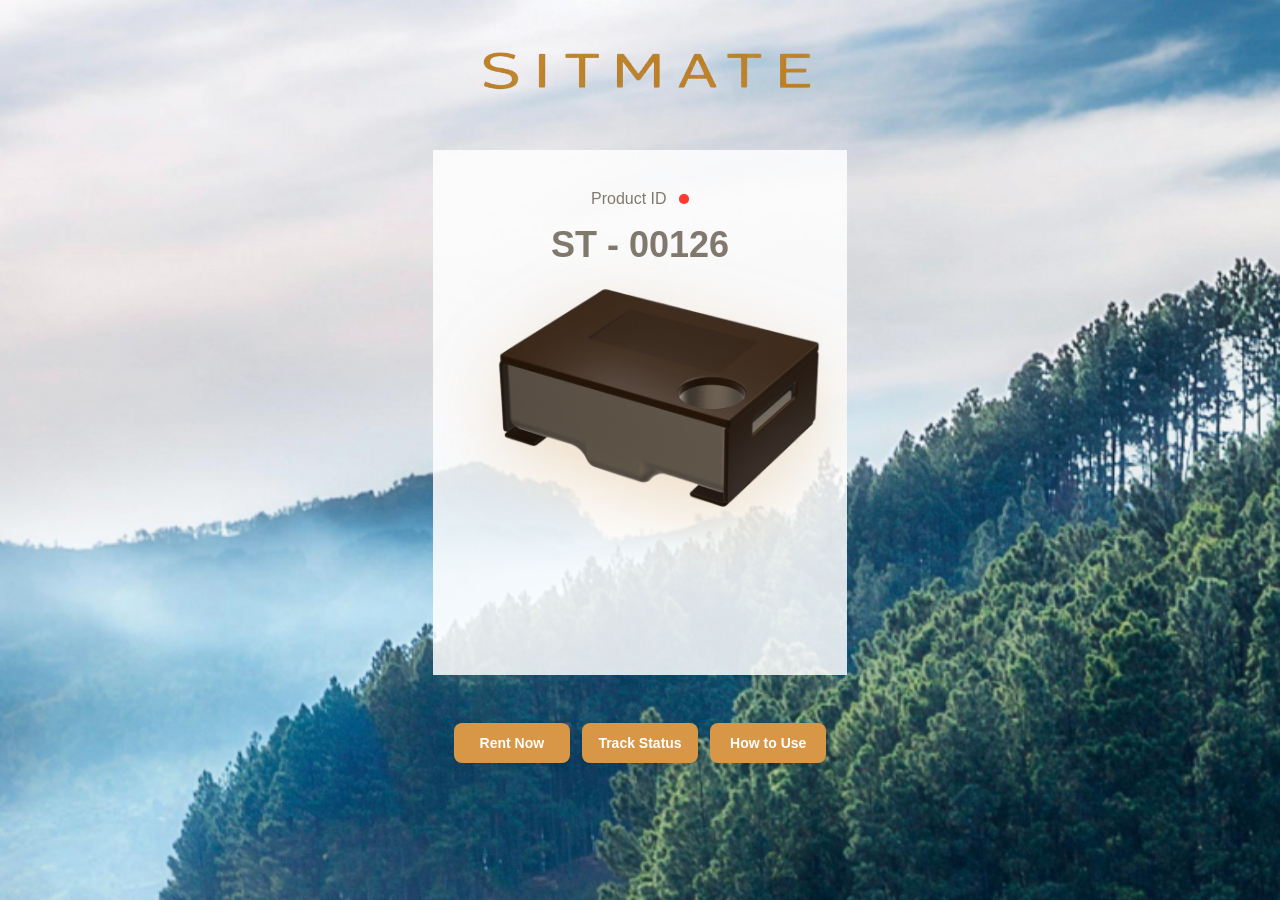
==== commit 5da5a75c: "animation" ====
--- a/index.html
+++ b/index.html
@@ -5,9 +5,222 @@
     <meta name="viewport" content="width=device-width, initial-scale=1.0, viewport-fit=cover">
     <title>SitMate Home</title>
     <link rel="stylesheet" href="style.css">
+    <style>
+        /* ========== iPhone 11 Safe Area ========== */
+        :root {
+            --sat: env(safe-area-inset-top, 44px);
+            --sab: env(safe-area-inset-bottom, 34px);
+        }
+
+        body {
+            padding-top: var(--sat);
+            padding-bottom: var(--sab);
+        }
+
+        .iphone-container {
+            max-width: 414px;
+            min-height: 896px;
+            height: 100svh;
+            overflow: hidden;
+            position: relative;
+        }
+
+        /* ========== AMBIENT FLOATING PARTICLES ========== */
+        .particles-bg {
+            position: absolute;
+            inset: 0;
+            z-index: 0;
+            pointer-events: none;
+            overflow: hidden;
+        }
+
+        .particle {
+            position: absolute;
+            border-radius: 50%;
+            background: radial-gradient(circle, rgba(216,150,71,0.35) 0%, transparent 70%);
+            animation: floatUp linear infinite;
+        }
+
+        .particle:nth-child(1)  { width: 60px;  height: 60px;  left: 10%;  animation-duration: 8s;  animation-delay: 0s;   bottom: -80px; }
+        .particle:nth-child(2)  { width: 30px;  height: 30px;  left: 25%;  animation-duration: 11s; animation-delay: 1.5s; bottom: -50px; }
+        .particle:nth-child(3)  { width: 80px;  height: 80px;  left: 60%;  animation-duration: 9s;  animation-delay: 0.8s; bottom: -100px; }
+        .particle:nth-child(4)  { width: 20px;  height: 20px;  left: 80%;  animation-duration: 13s; animation-delay: 3s;   bottom: -40px; }
+        .particle:nth-child(5)  { width: 45px;  height: 45px;  left: 45%;  animation-duration: 7s;  animation-delay: 2.2s; bottom: -60px; }
+        .particle:nth-child(6)  { width: 15px;  height: 15px;  left: 90%;  animation-duration: 10s; animation-delay: 0.5s; bottom: -30px; }
+
+        @keyframes floatUp {
+            0%   { transform: translateY(0) scale(1);   opacity: 0; }
+            10%  { opacity: 1; }
+            90%  { opacity: 0.6; }
+            100% { transform: translateY(-110vh) scale(0.4); opacity: 0; }
+        }
+
+        /* ========== SHIMMER + SCAN LINE ON GLASS PANEL ========== */
+        .glass-panel-index {
+            overflow: hidden;
+        }
+
+        .glass-panel-index::before {
+            content: '';
+            position: absolute;
+            left: 0; right: 0;
+            top: -20px;
+            height: 3px;
+            background: linear-gradient(90deg, transparent, rgba(216,150,71,0.4), transparent);
+            animation: scanLine 6s linear infinite;
+        }
+
+        .glass-panel-index::after {
+            content: '';
+            position: absolute;
+            top: 0; left: -100%;
+            width: 60%;
+            height: 100%;
+            background: linear-gradient(
+                105deg,
+                transparent 40%,
+                rgba(255,255,255,0.15) 50%,
+                transparent 60%
+            );
+            animation: shimmer 5s ease-in-out infinite;
+        }
+
+        @keyframes scanLine {
+            0%   { top: -20px; opacity: 0; }
+            5%   { opacity: 1; }
+            95%  { opacity: 0.5; }
+            100% { top: calc(100% + 20px); opacity: 0; }
+        }
+
+        @keyframes shimmer {
+            0%   { left: -100%; }
+            50%  { left: 150%; }
+            100% { left: 150%; }
+        }
+
+        /* ========== ENTRANCE ANIMATIONS ========== */
+        .logo-section {
+            animation: dropIn 0.7s cubic-bezier(0.34, 1.56, 0.64, 1) both;
+        }
+
+        @keyframes dropIn {
+            from { transform: translateY(-30px); opacity: 0; }
+            to   { transform: translateY(0);     opacity: 1; }
+        }
+
+        .product-id-section {
+            animation: fadeSlideUp 0.6s ease 0.2s both;
+        }
+
+        .product-pic-section {
+            animation: fadeSlideUp 0.7s ease 0.35s both;
+        }
+
+        .button-section {
+            animation: fadeSlideUp 0.6s ease 0.5s both;
+        }
+
+        @keyframes fadeSlideUp {
+            from { transform: translateY(22px); opacity: 0; }
+            to   { transform: translateY(0);    opacity: 1; }
+        }
+
+        /* ========== RED DOT PULSE ========== */
+        .red-dot {
+            position: relative;
+        }
+
+        .red-dot::after {
+            content: '';
+            position: absolute;
+            top: 50%; left: 50%;
+            transform: translate(-50%, -50%);
+            width: 10px; height: 10px;
+            border-radius: 50%;
+            background: rgba(255, 59, 48, 0.5);
+            animation: dotPulse 2s ease-out infinite;
+        }
+
+        @keyframes dotPulse {
+            0%   { transform: translate(-50%, -50%) scale(1);   opacity: 0.8; }
+            100% { transform: translate(-50%, -50%) scale(3.5); opacity: 0; }
+        }
+
+        /* ========== PRODUCT IMAGE FLOAT ========== */
+        .product-pic-section img {
+            animation: gentleFloat 4s ease-in-out infinite;
+            filter: drop-shadow(0 18px 28px rgba(216, 150, 71, 0.28));
+        }
+
+        @keyframes gentleFloat {
+            0%, 100% { transform: scale(1.3) translateY(0px)  rotate(0deg); }
+            33%       { transform: scale(1.3) translateY(-7px) rotate(0.5deg); }
+            66%       { transform: scale(1.3) translateY(4px)  rotate(-0.5deg); }
+        }
+
+        /* ========== ID GLOW ========== */
+        .product-id-section h1 {
+            animation: idGlow 3s ease-in-out infinite alternate;
+        }
+
+        @keyframes idGlow {
+            from { text-shadow: 0 0 0px transparent; }
+            to   { text-shadow: 0 0 18px rgba(216, 150, 71, 0.3); }
+        }
+
+        /* ========== BUTTON SHINE + TAP ========== */
+        .index-special-button {
+            position: relative;
+            overflow: hidden;
+            transition: transform 0.18s cubic-bezier(0.34, 1.56, 0.64, 1),
+                        box-shadow 0.18s ease;
+        }
+
+        .index-special-button::after {
+            content: '';
+            position: absolute;
+            top: 0; left: -80%;
+            width: 50%;
+            height: 100%;
+            background: linear-gradient(
+                105deg,
+                transparent 30%,
+                rgba(255,255,255,0.28) 50%,
+                transparent 70%
+            );
+            animation: btnShine 4s ease-in-out infinite;
+            border-radius: inherit;
+        }
+
+        .button-section a:nth-child(1)::after { animation-delay: 0s; }
+        .button-section a:nth-child(2)::after { animation-delay: 1.4s; }
+        .button-section a:nth-child(3)::after { animation-delay: 2.8s; }
+
+        @keyframes btnShine {
+            0%  { left: -80%; }
+            30% { left: 130%; }
+            100%{ left: 130%; }
+        }
+
+        .index-special-button:active {
+            transform: scale(0.93) !important;
+            box-shadow: 0 2px 6px rgba(0,0,0,0.15) !important;
+        }
+    </style>
 </head>
 <body>
     <div class="iphone-container">
+
+        <!-- Ambient floating particles -->
+        <div class="particles-bg">
+            <div class="particle"></div>
+            <div class="particle"></div>
+            <div class="particle"></div>
+            <div class="particle"></div>
+            <div class="particle"></div>
+            <div class="particle"></div>
+        </div>
+
         <div class="glass-panel-index"></div>
 
         <div class="logo-section">
@@ -23,11 +236,12 @@
             <img src="real_logo.png" alt="SitMate Product">
         </div>
 
-            <div class="button-section">
-                <a href="rent.html" class="index-special-button">Rent Now</a>
-                <a href="track.html" class="index-special-button">Track Status</a>
-                <a href="how-to.html" class="index-special-button">How to Use</a>
-            </div>
+        <div class="button-section">
+            <a href="rent.html" class="index-special-button">Rent Now</a>
+            <a href="track.html" class="index-special-button">Track Status</a>
+            <a href="how-to.html" class="index-special-button">How to Use</a>
+        </div>
+
     </div>
 </body>
 </html>
--- a/style.css
+++ b/style.css
@@ -9,7 +9,7 @@
 /* =========================================================
    2. เลเยอร์พื้นหลัง (Glass Panels)
    ========================================================= */
-.glass-panel-index, .glass-panel-track { position: absolute; top: 150px; left: 0; width: 100%; height: 455px; background: rgba(255, 255, 255, 0.85); z-index: 0; }
+.glass-panel-index, .glass-panel-track { position: absolute; top: 150px; left: 0; width: 100%; height: 525px; background: rgba(255, 255, 255, 0.85); z-index: 0; }
 .glass-panel-track { height: calc(100vh - 150px); pointer-events: none; }
 
 /* =========================================================
@@ -26,6 +26,7 @@
 /* =========================================================
    4. Timeline Layout
    ========================================================= */
+.timeline-container { margin-top: 30px; }
 .timeline { position: relative; width: 100%; margin-top: 10px; }
 .timeline::before { content: ''; position: absolute; left: 50%; top: 0; bottom: 0; width: 3px; background: #d89647; z-index: 0; transform: translateX(-50%); }
 .step { display: flex; align-items: center; width: 100%; margin-bottom: 50px; position: relative; }
@@ -45,7 +46,7 @@
 .green-dot { display: inline-block; width: 10px; height: 10px; background: #28a745; border-radius: 50%; margin-left: 8px; }
 .orange-text { color: #d89647 !important; }
 .active-text { font-weight: bold !important; }
-.date-orange { font-weight: bold; color: #d89647; margin-bottom: 30px; text-align: left; padding-top: 5px; font-size: 14px; padding-right: 200px; }
+.date-orange { font-weight: bold; color: #d89647; margin-bottom: 30px; text-align: left; padding-top: 5px; font-size: 14px; padding-right: 200px; z-index: 2; position: relative; }
 
 /* =========================================================
    6. How to Use Page Specific
@@ -84,8 +85,40 @@
 .checkout-page .iphone-container { background: url('background01.png') center/cover no-repeat; display: flex; flex-direction: column; }
 .top-section { background: white; padding: 20px 0 0 0; position: relative; z-index: 2; margin-top: 10px; }
 .top-section-inner { padding: 0 20px; }
-.checkout-progress { display: flex; justify-content: space-between; align-items: flex-end; position: relative; padding: 0 20px; margin-top: 35px; margin-bottom: -9px; overflow-x: hidden; }
-.checkout-progress::before { content: ''; position: absolute; bottom: 9px; width: 100vw; left: 50%; transform: translateX(-50%); height: 2px; background-color: #C28329; z-index: 0; }
+/* =========================================================
+   แก้ไขส่วน Progress ให้ทับเส้นขอบด้านล่างพอดีเป๊ะ
+   ========================================================= */
+
+.checkout-progress { 
+    display: flex; 
+    justify-content: space-between; 
+    align-items: flex-end; 
+    position: relative; 
+    padding: 0 20px; 
+    margin-top: 35px; 
+    
+    /* 1. เปลี่ยน margin-bottom เป็น 0 (ของเดิม -9px) */
+    margin-bottom: -16px; 
+    
+    /* 2. ดันกล่องลงมา 9px (เนื่องจากวงกลมขนาด 18px การดันลง 9px จะทำให้กึ่งกลางวงกลมทับขอบพอดี) */
+    transform: translateY(9px); 
+    
+    /* 3. ลบ overflow-x: hidden; ออก เพื่อไม่ให้วงกลมโดนตัดขอบด้านล่าง */
+    z-index: 10; 
+}
+
+.checkout-progress::before { 
+    content: ''; 
+    position: absolute; 
+    bottom: 5px; /* ระดับความสูงให้อยู่ตรงกลางวงกลมพอดี */
+    
+    /* 4. เปลี่ยนมาใช้ left: 0 และ right: 0 เพื่อยืดเส้นให้เต็มกล่องแบบปลอดภัย ไม่ทะลุจอ */
+    left: 0;
+    right: 0;
+    height: 3px; 
+    background-color: #C28329; 
+    z-index: 0; 
+}
 .checkout-step { display: flex; flex-direction: column; align-items: center; flex: 1; z-index: 1; }
 .checkout-step-label { font-size: 11px; font-weight: bold; color: #C28329; text-align: center; margin-bottom: 10px; min-height: 28px; display: flex; align-items: flex-end; justify-content: center; }
 .checkout-step-dot { width: 18px; height: 18px; background-color: white; border: 2px solid #C28329; border-radius: 50%; box-sizing: border-box; position: relative; z-index: 2; }
@@ -106,7 +139,14 @@
 .input-group { display: flex; flex-direction: column; gap: 15px; }
 .date-input { width: 100%; padding: 20px 15px; border-radius: 12px; border: none; font-size: 16px; box-sizing: border-box; box-shadow: inset 0 2px 4px rgba(0,0,0,0.05); }
 .to-text { text-align: center; color: white; font-weight: bold; font-size: 18px; text-shadow: 1px 1px 3px rgba(0,0,0,0.5); }
-.checkout-button-wrapper { display: flex; justify-content: center; margin-top: 20px; margin-bottom: 20px; width: 100%; }
+/* แบบที่ 1: เพิ่มระยะห่างด้านล่างของปุ่ม 25px */
+.checkout-button-wrapper { 
+    display: flex; 
+    justify-content: center; 
+    margin-top: 20px; 
+    margin-bottom: 70px; /* เปลี่ยนตรงนี้เป็น 25px */
+    width: 100%; 
+}
 .continue-btn { width: 250px; font-size: 18px; padding: 15px 0; text-align: center; border-radius: 14px; background-color: #d89647; color: white; font-weight: bold; box-shadow: 0 4px 6px rgba(0,0,0,0.1); transition: transform 0.2s; }
 .continue-btn:active { transform: scale(0.98); }
 
@@ -117,6 +157,18 @@
 .summary-row { display: flex; justify-content: space-between; align-items: center; padding: 10px 0; color: white; font-size: 16px; text-shadow: 1px 1px 2px rgba(0,0,0,0.3); }
 .summary-divider { border: none; border-top: 1px solid rgba(255, 255, 255, 0.5); margin: 0; }
 .total-row { color: #FF8C00; font-weight: bold; font-size: 18px; padding-top: 15px; margin-top: 5px; text-shadow: 1px 1px 3px rgba(0,0,0,0.4); }
+/* =========================================================
+   ยอดรวม (Total Price) แบบใหม่
+   ========================================================= */
+.total-cost { 
+    font-family: 'Geist', sans-serif; 
+    font-size: 20px; 
+    color: #C28329 !important; /* ใส่ !important เพื่อทับสีขาวจาก .summary-row */
+    font-weight: bold; 
+    padding-top: 15px; 
+    margin-top: 5px; 
+    text-shadow: none !important; /* เอาเงาดำออกเพื่อให้ฟอนต์ดูคลีนและอ่านง่ายขึ้น */
+}
 .payment-grid { display: flex; gap: 10px; margin-bottom: 15px; padding-left: 5px; flex-wrap: wrap; }
 .payment-card { background: white; border-radius: 6px; width: 60px; height: 40px; display: flex; justify-content: center; align-items: center; box-shadow: 0 2px 4px rgba(0,0,0,0.1); cursor: pointer; transition: transform 0.2s ease; }
 .payment-card:active { transform: scale(0.95); }
@@ -130,7 +182,61 @@
    10. Pay Page Specifics (หน้าแสกน QR Code จ่ายเงิน)
    ========================================================= */
 .timer-text { color: #d89647; font-weight: 900; font-size: 16px; text-align: center; margin-top: -5px; margin-bottom: 15px; letter-spacing: 1px; }
-.qr-code-img { width: 100%; height: 100%; object-fit: fill; display: block; }
+/* =========================================================
+   กล่องสลิปจ่ายเงิน (ดีไซน์มีรอยบาก)
+   ========================================================= */
+.qr-slip-container {
+    width: 100%;
+    /* ใช้ filter drop-shadow แทน box-shadow เพื่อให้เงาแนบไปตามรอยแหว่งด้านข้าง */
+    filter: drop-shadow(0 4px 8px rgba(0, 0, 0, 0.15));
+    margin-bottom: 20px;
+}
+
+/* ส่วนบน (รูป QR Code) */
+.qr-slip-top {
+    background: white;
+    border-radius: 12px 12px 0 0; /* มนแค่ขอบบน */
+    overflow: hidden;
+}
+
+.qr-code-img {
+    width: 100%;
+    height: auto;
+    display: block; /* ลบช่องว่างใต้ภาพ */
+}
+
+/* ส่วนกลาง (รอยบากและเส้นประ) */
+.qr-slip-divider {
+    height: 24px;
+    position: relative;
+    /* เจาะรูโปร่งใสครึ่งวงกลมซ้าย-ขวา */
+    background: radial-gradient(circle at 0 50%, transparent 15px, white 15px) left,
+                radial-gradient(circle at 100% 50%, transparent 15px, white 15px) right;
+    background-size: 51% 100%;
+    background-repeat: no-repeat;
+}
+
+/* เส้นประตรงกลาง */
+.qr-slip-divider::after {
+    content: '';
+    position: absolute;
+    top: 50%;
+    left: 20px; /* ระยะห่างจากขอบซ้าย */
+    right: 20px; /* ระยะห่างจากขอบขวา */
+    border-top: 2px dashed #e0e0e0; /* สีเส้นประ */
+    transform: translateY(-50%);
+}
+
+/* ส่วนล่าง (ข้อความ 440 THB) */
+.qr-slip-bottom {
+    background: white;
+    border-radius: 0 0 12px 12px; /* มนแค่ขอบล่าง */
+    text-align: center;
+    padding: 0 0 25px 0; /* ดันข้อความให้มีพื้นที่ด้านล่างตามรูป */
+    font-size: 36px;
+    font-weight: bold;
+    color: #C28329;
+}
 .payment-form-box { padding: 20px; }
 .form-title { color: white; font-weight: bold; text-align: center; font-size: 15px; margin-bottom: 18px; text-shadow: 1px 1px 3px rgba(0,0,0,0.5); }
 .form-group { margin-bottom: 15px; }
@@ -164,4 +270,38 @@
 /* เอฟเฟกต์ตอนกดปุ่ม */
 .index-special-button:active {
     transform: scale(0.95);
-}+}
+
+/* =========================================================
+   ปลดล็อคการ Scroll สำหรับหน้า Track Status
+   ========================================================= */
+body.track-page, 
+html {
+    height: auto !important;
+    min-height: 100%;
+    overflow-y: auto !important; /* บังคับให้ไถขึ้นลงได้ */
+}
+
+body.track-page .iphone-container {
+    height: auto !important;
+    min-height: 100vh; /* ให้ความสูงขั้นต่ำเต็มจอ แต่ยืดออกได้ถ้าเนื้อหาเยอะ */
+    overflow-y: auto !important;
+    padding-bottom: 40px; /* เพิ่มพื้นที่ว่างด้านล่าง กันปุ่มทับเนื้อหา */
+}
+
+/* ถ้า glass-panel ตั้งเป็น fixed หรือ absolute อาจจะบังการเลื่อน ให้ปรับยืดตามเนื้อหา */
+body.track-page .glass-panel-track {
+    min-height: 100%;
+}
+
+.navbar {
+    display: flex;
+    justify-content: space-between;
+    align-items: center;
+    width: 100%;
+}
+.nav-links {
+    display: flex;
+    gap: 20px;
+}
+
